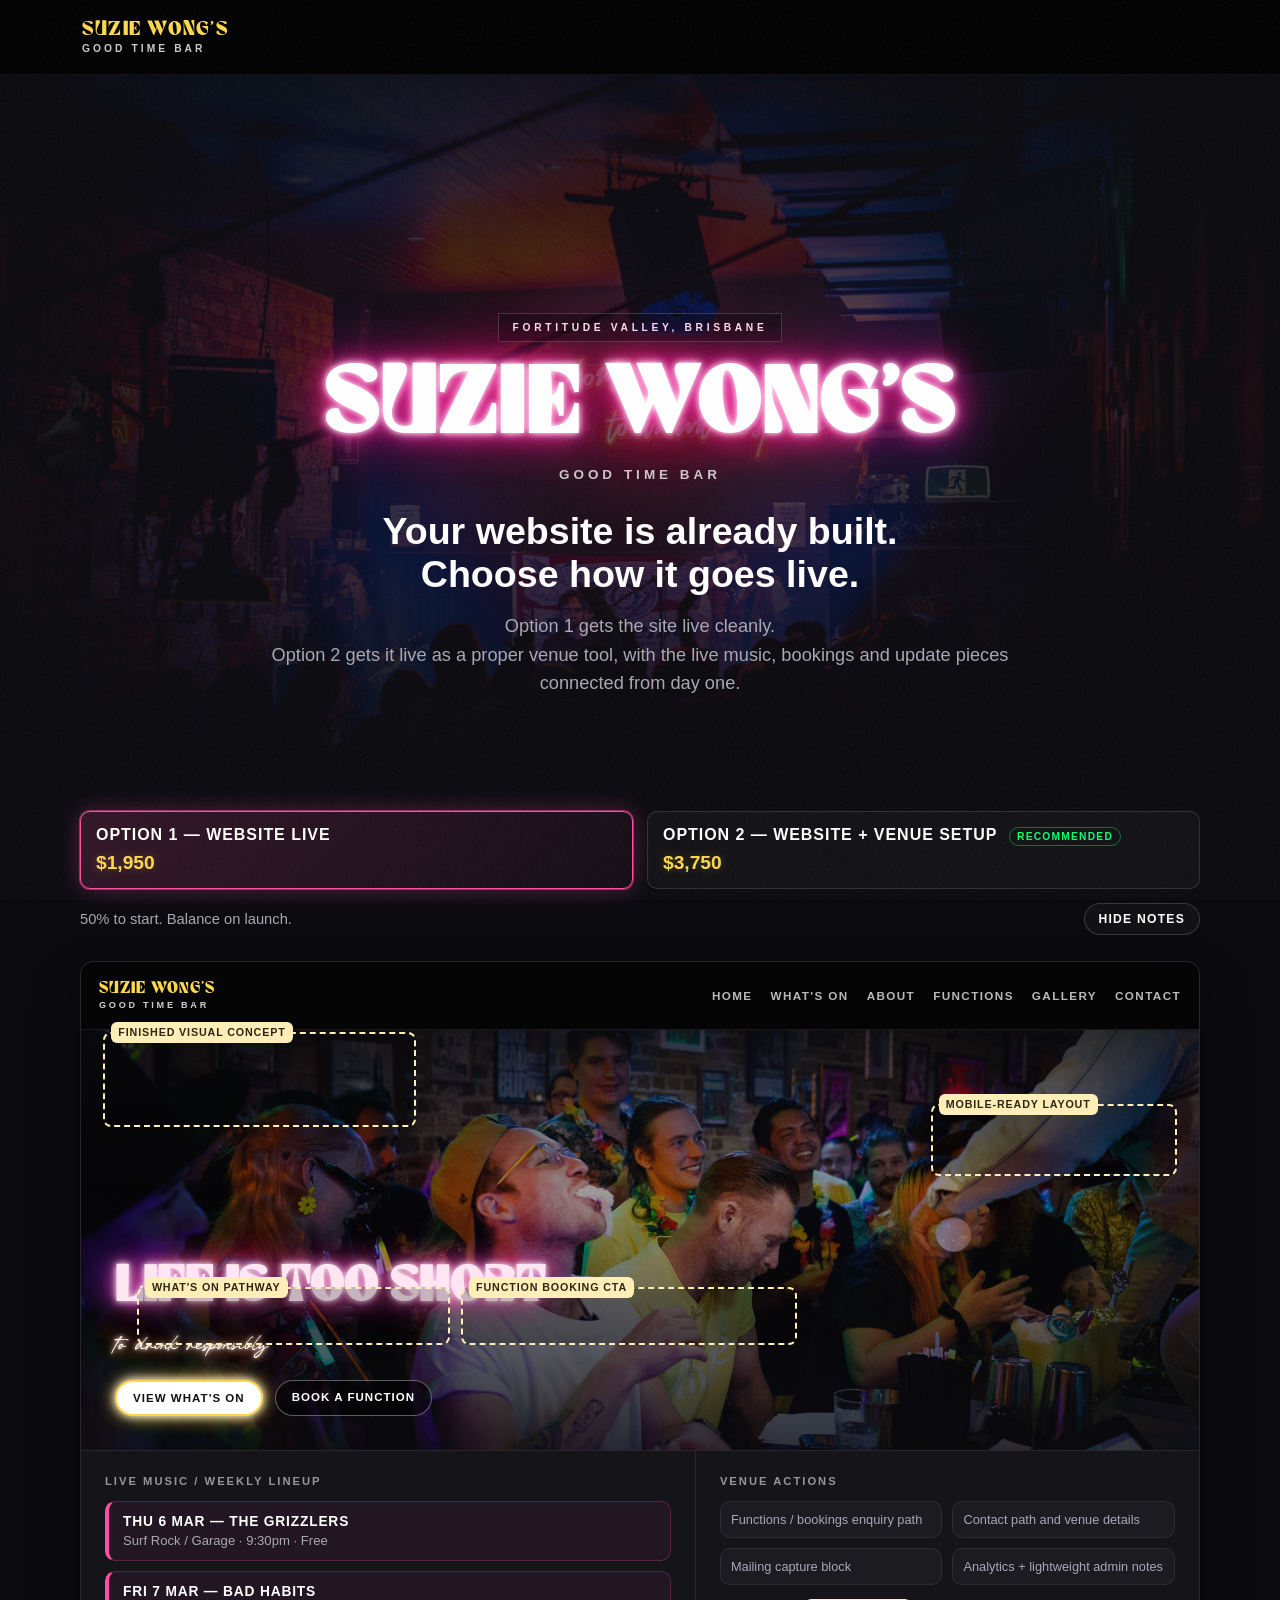
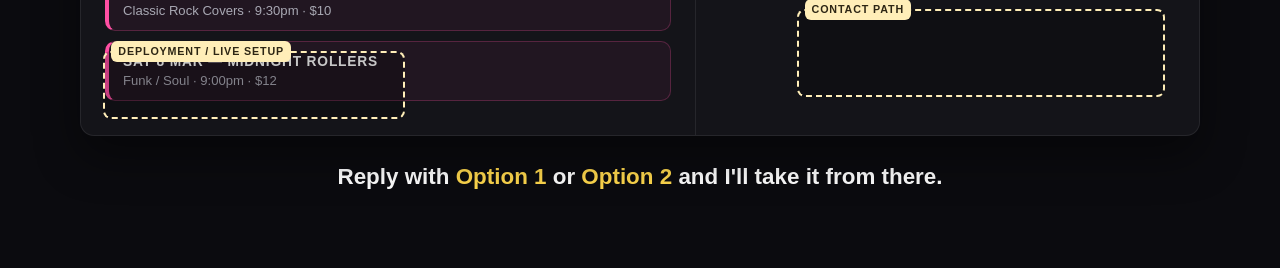
==== suzie-launch-options.html @ af561e28 "Add Suzie launch options preview" ====
<!doctype html>
<html lang="en">
<head>
  <meta charset="UTF-8" />
  <meta name="viewport" content="width=device-width, initial-scale=1.0" />
  <title>Suzie Wong's Launch Options</title>
  <style>
    @font-face {
      font-family: "SuzieDisplay";
      src: url("./client/public/fonts/monograph.ttf") format("truetype");
    }

    @font-face {
      font-family: "SuzieScript";
      src: url("./client/public/fonts/valen-valentine-script.ttf") format("truetype");
    }

    :root {
      --bg: #0b0b0f;
      --card: #141419;
      --pink: #ff4fa3;
      --pink-soft: #ff8cc8;
      --yellow: #ffd84d;
      --text: #ffe6f2;
      --muted: #a8a8b3;
      --green: #0dff6e;
      --note: #ffeeb8;
    }

    * {
      box-sizing: border-box;
    }

    html,
    body {
      margin: 0;
      background: var(--bg);
      color: var(--text);
      font-family: "Montserrat", Arial, sans-serif;
      min-height: 100%;
    }

    body::after {
      content: "";
      position: fixed;
      inset: 0;
      pointer-events: none;
      background-image: url("data:image/svg+xml,%3Csvg viewBox='0 0 512 512' xmlns='http://www.w3.org/2000/svg'%3E%3Cfilter id='n'%3E%3CfeTurbulence type='fractalNoise' baseFrequency='0.75' numOctaves='4' stitchTiles='stitch'/%3E%3C/filter%3E%3Crect width='100%25' height='100%25' filter='url(%23n)' opacity='1'/%3E%3C/svg%3E");
      opacity: 0.04;
      z-index: 9999;
    }

    .wrap {
      position: relative;
      z-index: 1;
    }

    .nav {
      position: sticky;
      top: 0;
      z-index: 40;
      background: rgba(0, 0, 0, 0.94);
      border-bottom: 1px solid rgba(255, 255, 255, 0.06);
      backdrop-filter: blur(8px);
    }

    .nav-inner {
      max-width: 1160px;
      margin: 0 auto;
      padding: 0 22px;
      min-height: 74px;
      display: flex;
      align-items: center;
      justify-content: space-between;
      gap: 20px;
    }

    .logo-main {
      margin: 0;
      font-family: "SuzieDisplay", sans-serif;
      color: var(--yellow);
      letter-spacing: 0.06em;
      text-transform: uppercase;
      font-size: 1.3rem;
      line-height: 1;
    }

    .logo-sub {
      margin: 2px 0 0;
      color: #fff;
      font-size: 0.64rem;
      letter-spacing: 0.3em;
      text-transform: uppercase;
      opacity: 0.8;
      font-weight: 700;
    }

    .hero {
      min-height: 78vh;
      display: flex;
      align-items: flex-end;
      justify-content: center;
      position: relative;
      padding: 120px 20px 80px;
      overflow: hidden;
    }

    .hero::before {
      content: "";
      position: absolute;
      inset: 0;
      background-image: linear-gradient(
          to bottom,
          rgba(11, 11, 15, 0.76) 0%,
          rgba(11, 11, 15, 0.32) 35%,
          rgba(11, 11, 15, 0.6) 65%,
          rgba(11, 11, 15, 0.94) 100%
        ),
        url("./attached_assets/IMG_0419_1772238291426.jpeg");
      background-size: cover;
      background-position: center 20%;
      filter: saturate(1.05);
    }

    .hero::after {
      content: "";
      position: absolute;
      inset: 0;
      background: radial-gradient(
        circle at 50% 68%,
        rgba(11, 11, 15, 0.24) 0%,
        rgba(11, 11, 15, 0.7) 55%,
        rgba(11, 11, 15, 0.95) 100%
      );
    }

    .hero-content {
      max-width: 860px;
      text-align: center;
      position: relative;
      z-index: 1;
    }

    .kicker {
      display: inline-block;
      font-size: 0.64rem;
      letter-spacing: 0.36em;
      text-transform: uppercase;
      border: 1px solid rgba(255, 255, 255, 0.18);
      padding: 8px 14px;
      background: rgba(11, 11, 15, 0.45);
      margin-bottom: 22px;
      font-weight: 700;
    }

    .hero h1 {
      margin: 0 0 12px;
      font-family: "SuzieDisplay", sans-serif;
      font-size: clamp(2.3rem, 10vw, 6rem);
      line-height: 0.95;
      letter-spacing: 0.03em;
      text-transform: uppercase;
      color: #fff;
      text-shadow: 0 0 6px #fff, 0 0 12px #ff71c8, 0 0 24px #ff2fa4, 0 0 52px #ff008c;
    }

    .hero-brand {
      color: rgba(255, 255, 255, 0.76);
      margin: 0 0 28px;
      font-size: 0.84rem;
      letter-spacing: 0.3em;
      text-transform: uppercase;
      font-weight: 700;
    }

    .headline {
      margin: 0;
      font-weight: 800;
      font-size: clamp(1.25rem, 4vw, 2.35rem);
      color: #fff;
    }

    .subcopy {
      margin: 16px auto 0;
      max-width: 760px;
      font-size: clamp(0.95rem, 2.1vw, 1.14rem);
      line-height: 1.55;
      color: var(--muted);
    }

    .controls {
      max-width: 1160px;
      margin: 0 auto;
      padding: 34px 20px 18px;
      display: grid;
      gap: 14px;
    }

    .option-grid {
      display: grid;
      grid-template-columns: repeat(2, minmax(0, 1fr));
      gap: 14px;
    }

    .option-btn {
      background: rgba(255, 255, 255, 0.03);
      border: 1px solid rgba(255, 255, 255, 0.12);
      border-radius: 10px;
      padding: 14px 15px;
      color: #fff;
      text-align: left;
      cursor: pointer;
      transition: all 0.2s ease;
    }

    .option-btn strong {
      font-size: 1rem;
      text-transform: uppercase;
      letter-spacing: 0.06em;
      display: inline-block;
    }

    .option-price {
      margin-top: 8px;
      color: var(--yellow);
      font-weight: 800;
      font-size: 1.2rem;
      text-shadow: 0 0 10px rgba(255, 216, 77, 0.25);
    }

    .option-btn.active {
      border-color: var(--pink);
      box-shadow: 0 0 0 1px rgba(255, 79, 163, 0.5), 0 0 22px rgba(255, 79, 163, 0.3);
      background: linear-gradient(135deg, rgba(255, 79, 163, 0.16), rgba(255, 79, 163, 0.04));
    }

    .recommended {
      margin-left: 8px;
      font-size: 0.64rem;
      font-weight: 800;
      letter-spacing: 0.12em;
      text-transform: uppercase;
      border: 1px solid rgba(13, 255, 110, 0.4);
      color: var(--green);
      border-radius: 999px;
      padding: 3px 7px;
      vertical-align: middle;
    }

    .toggle-row {
      display: flex;
      align-items: center;
      justify-content: space-between;
      gap: 12px;
      flex-wrap: wrap;
    }

    .deposit {
      color: var(--muted);
      font-size: 0.92rem;
      margin: 0;
    }

    .notes-toggle {
      border: 1px solid rgba(255, 255, 255, 0.16);
      color: #fff;
      background: rgba(255, 255, 255, 0.03);
      border-radius: 999px;
      padding: 8px 14px;
      font-size: 0.76rem;
      letter-spacing: 0.1em;
      text-transform: uppercase;
      font-weight: 700;
      cursor: pointer;
    }

    .preview-shell {
      max-width: 1160px;
      margin: 0 auto;
      padding: 8px 20px 24px;
    }

    .preview {
      border: 1px solid rgba(255, 255, 255, 0.08);
      border-radius: 14px;
      overflow: hidden;
      background: var(--card);
      position: relative;
      box-shadow: 0 20px 45px rgba(0, 0, 0, 0.42);
    }

    .preview-nav {
      min-height: 68px;
      border-bottom: 1px solid rgba(255, 255, 255, 0.08);
      display: flex;
      align-items: center;
      justify-content: space-between;
      gap: 18px;
      padding: 14px 18px;
      background: rgba(0, 0, 0, 0.75);
    }

    .preview-links {
      display: flex;
      align-items: center;
      gap: 18px;
      flex-wrap: wrap;
      color: rgba(255, 255, 255, 0.72);
      font-size: 0.73rem;
      text-transform: uppercase;
      letter-spacing: 0.12em;
      font-weight: 700;
    }

    .preview-hero {
      min-height: 420px;
      padding: 34px;
      position: relative;
      display: flex;
      align-items: flex-end;
      background-image: linear-gradient(
          to bottom,
          rgba(11, 11, 15, 0.8) 0%,
          rgba(11, 11, 15, 0.38) 38%,
          rgba(11, 11, 15, 0.82) 100%
        ),
        url("./attached_assets/IMG_0424_1772233759717.jpeg");
      background-size: cover;
      background-position: center;
    }

    .preview-hero h2 {
      margin: 0 0 12px;
      font-family: "SuzieDisplay", sans-serif;
      font-size: clamp(2rem, 4vw, 3.5rem);
      text-transform: uppercase;
      line-height: 0.95;
      letter-spacing: 0.02em;
      text-shadow: 0 0 6px #fff, 0 0 16px #ff71c8, 0 0 34px #ff2fa4;
    }

    .preview-script {
      margin: 0 0 20px;
      font-family: "SuzieScript", cursive;
      color: #fff3e8;
      font-size: clamp(1.2rem, 2.2vw, 1.9rem);
      text-shadow: 0 0 4px #fff3e8, 0 0 12px #ec935d, 0 0 24px #d3491a;
    }

    .preview-ctas {
      display: flex;
      flex-wrap: wrap;
      gap: 12px;
    }

    .preview-ctas span {
      display: inline-block;
      border-radius: 999px;
      padding: 10px 16px;
      font-size: 0.72rem;
      text-transform: uppercase;
      letter-spacing: 0.09em;
      font-weight: 800;
    }

    .btn-main {
      background: #fff;
      color: #111;
      border: 2px solid #ffd54a;
      box-shadow: 0 0 8px #fff, 0 0 18px #ffd54a;
    }

    .btn-alt {
      background: rgba(0, 0, 0, 0.5);
      color: #fff;
      border: 1px solid rgba(255, 255, 255, 0.35);
    }

    .preview-main {
      display: grid;
      grid-template-columns: 1.1fr 0.9fr;
      gap: 0;
      border-top: 1px solid rgba(255, 255, 255, 0.08);
    }

    .preview-panel {
      padding: 24px;
      border-right: 1px solid rgba(255, 255, 255, 0.08);
    }

    .preview-panel:last-child {
      border-right: 0;
    }

    .panel-title {
      margin: 0 0 14px;
      font-size: 0.7rem;
      text-transform: uppercase;
      letter-spacing: 0.18em;
      color: rgba(255, 255, 255, 0.56);
      font-weight: 700;
    }

    .lineup-card {
      background: rgba(255, 79, 163, 0.06);
      border: 1px solid rgba(255, 79, 163, 0.24);
      border-left: 4px solid var(--pink);
      border-radius: 10px;
      padding: 12px 14px;
      margin-bottom: 10px;
    }

    .lineup-card h4 {
      margin: 0 0 4px;
      color: #fff;
      text-transform: uppercase;
      letter-spacing: 0.06em;
      font-size: 0.86rem;
    }

    .lineup-card p {
      margin: 0;
      color: var(--muted);
      font-size: 0.82rem;
    }

    .mini-cards {
      display: grid;
      grid-template-columns: repeat(2, minmax(0, 1fr));
      gap: 10px;
    }

    .mini-card {
      background: rgba(255, 255, 255, 0.03);
      border: 1px solid rgba(255, 255, 255, 0.08);
      border-radius: 10px;
      padding: 10px;
      font-size: 0.8rem;
      color: var(--muted);
    }

    .annotation-layer {
      position: absolute;
      inset: 0;
      pointer-events: none;
    }

    .notes-hidden .annotation-layer {
      display: none;
    }

    .annot-box {
      position: absolute;
      border: 2px dashed var(--note);
      background: rgba(0, 0, 0, 0.22);
      border-radius: 8px;
    }

    .annot-label {
      position: absolute;
      top: -12px;
      left: 6px;
      background: var(--note);
      color: #2d2614;
      font-size: 0.67rem;
      text-transform: uppercase;
      letter-spacing: 0.08em;
      padding: 4px 7px;
      border-radius: 6px;
      font-weight: 800;
      max-width: 220px;
      line-height: 1.2;
    }

    .annotation-layer [data-option] {
      display: none;
    }

    .annotation-layer.option-1 [data-option="1"] {
      display: block;
    }

    .annotation-layer.option-2 [data-option="2"] {
      display: block;
    }

    .mobile-notes {
      display: none;
      margin-top: 14px;
      border: 1px solid rgba(255, 255, 255, 0.1);
      border-radius: 10px;
      overflow: hidden;
      background: rgba(255, 255, 255, 0.02);
    }

    .mobile-notes h3 {
      margin: 0;
      padding: 11px 14px;
      font-size: 0.7rem;
      text-transform: uppercase;
      letter-spacing: 0.16em;
      border-bottom: 1px solid rgba(255, 255, 255, 0.08);
      color: rgba(255, 255, 255, 0.66);
    }

    .mobile-list {
      list-style: none;
      margin: 0;
      padding: 10px 14px 12px;
      display: grid;
      gap: 8px;
    }

    .mobile-list li {
      color: var(--note);
      font-size: 0.85rem;
      padding-left: 11px;
      position: relative;
    }

    .mobile-list li::before {
      content: "";
      width: 6px;
      height: 6px;
      border-radius: 50%;
      background: var(--note);
      position: absolute;
      left: 0;
      top: 7px;
    }

    .mobile-list[data-option] {
      display: none;
    }

    .mobile-notes.option-1 .mobile-list[data-option="1"],
    .mobile-notes.option-2 .mobile-list[data-option="2"] {
      display: grid;
    }

    .notes-hidden .mobile-notes {
      display: none;
    }

    .cta {
      max-width: 1160px;
      margin: 0 auto;
      padding: 4px 20px 78px;
      text-align: center;
    }

    .cta p {
      margin: 0;
      font-size: clamp(1.02rem, 2.3vw, 1.4rem);
      color: #fff;
      font-weight: 700;
    }

    .cta p span {
      color: var(--yellow);
    }

    @media (max-width: 980px) {
      .preview-main {
        grid-template-columns: 1fr;
      }

      .preview-panel {
        border-right: 0;
        border-top: 1px solid rgba(255, 255, 255, 0.08);
      }
    }

    @media (max-width: 760px) {
      .option-grid {
        grid-template-columns: 1fr;
      }

      .preview-links {
        display: none;
      }

      .annotation-layer {
        display: none;
      }

      .mobile-notes {
        display: block;
      }

      .hero {
        min-height: 70vh;
        padding-top: 96px;
      }

      .preview-hero {
        min-height: 320px;
        padding: 20px;
      }
    }
  </style>
</head>
<body>
  <div class="wrap" id="pageRoot">
    <header class="nav">
      <div class="nav-inner">
        <div>
          <p class="logo-main">Suzie Wong's</p>
          <p class="logo-sub">Good Time Bar</p>
        </div>
      </div>
    </header>

    <section class="hero">
      <div class="hero-content">
        <span class="kicker">Fortitude Valley, Brisbane</span>
        <h1>Suzie Wong's</h1>
        <p class="hero-brand">Good Time Bar</p>
        <p class="headline">Your website is already built.<br />Choose how it goes live.</p>
        <p class="subcopy">
          Option 1 gets the site live cleanly.<br />
          Option 2 gets it live as a proper venue tool, with the live music, bookings and update pieces connected from day one.
        </p>
      </div>
    </section>

    <section class="controls">
      <div class="option-grid">
        <button class="option-btn active" id="optionOneBtn" data-select="1" type="button">
          <strong>Option 1 — Website Live</strong>
          <div class="option-price">$1,950</div>
        </button>
        <button class="option-btn" id="optionTwoBtn" data-select="2" type="button">
          <strong>Option 2 — Website + Venue Setup</strong>
          <span class="recommended">Recommended</span>
          <div class="option-price">$3,750</div>
        </button>
      </div>
      <div class="toggle-row">
        <p class="deposit">50% to start. Balance on launch.</p>
        <button class="notes-toggle" id="notesToggle" type="button">Hide Notes</button>
      </div>
    </section>

    <section class="preview-shell">
      <div class="preview" id="sitePreview">
        <div class="preview-nav">
          <div>
            <p class="logo-main" style="font-size: 1.05rem; margin: 0;">Suzie Wong's</p>
            <p class="logo-sub" style="font-size: 0.57rem; margin: 3px 0 0;">Good Time Bar</p>
          </div>
          <div class="preview-links">
            <span>Home</span>
            <span>What's On</span>
            <span>About</span>
            <span>Functions</span>
            <span>Gallery</span>
            <span>Contact</span>
          </div>
        </div>

        <div class="preview-hero">
          <div>
            <h2>Life Is Too Short</h2>
            <p class="preview-script">to drink responsibly</p>
            <div class="preview-ctas">
              <span class="btn-main">View What's On</span>
              <span class="btn-alt">Book a Function</span>
            </div>
          </div>
        </div>

        <div class="preview-main">
          <div class="preview-panel">
            <h3 class="panel-title">Live Music / Weekly Lineup</h3>
            <div class="lineup-card">
              <h4>Thu 6 Mar — The Grizzlers</h4>
              <p>Surf Rock / Garage · 9:30pm · Free</p>
            </div>
            <div class="lineup-card">
              <h4>Fri 7 Mar — Bad Habits</h4>
              <p>Classic Rock Covers · 9:30pm · $10</p>
            </div>
            <div class="lineup-card">
              <h4>Sat 8 Mar — Midnight Rollers</h4>
              <p>Funk / Soul · 9:00pm · $12</p>
            </div>
          </div>
          <div class="preview-panel">
            <h3 class="panel-title">Venue Actions</h3>
            <div class="mini-cards">
              <div class="mini-card">Functions / bookings enquiry path</div>
              <div class="mini-card">Contact path and venue details</div>
              <div class="mini-card">Mailing capture block</div>
              <div class="mini-card">Analytics + lightweight admin notes</div>
            </div>
          </div>
        </div>

        <div class="annotation-layer option-1" id="annotationLayer">
          <div class="annot-box" data-option="1" style="left: 2%; top: 70px; width: 28%; height: 95px;">
            <span class="annot-label">Finished visual concept</span>
          </div>
          <div class="annot-box" data-option="1" style="right: 2%; top: 142px; width: 22%; height: 72px;">
            <span class="annot-label">Mobile-ready layout</span>
          </div>
          <div class="annot-box" data-option="1" style="left: 5%; top: 325px; width: 28%; height: 58px;">
            <span class="annot-label">What's On pathway</span>
          </div>
          <div class="annot-box" data-option="1" style="left: 34%; top: 325px; width: 30%; height: 58px;">
            <span class="annot-label">Function booking CTA</span>
          </div>
          <div class="annot-box" data-option="1" style="right: 3%; bottom: 38px; width: 33%; height: 88px;">
            <span class="annot-label">Contact path</span>
          </div>
          <div class="annot-box" data-option="1" style="left: 2%; bottom: 16px; width: 27%; height: 68px;">
            <span class="annot-label">Deployment / live setup</span>
          </div>

          <div class="annot-box" data-option="2" style="left: 2%; top: 70px; width: 33%; height: 95px;">
            <span class="annot-label">Everything in Website Live</span>
          </div>
          <div class="annot-box" data-option="2" style="left: 2%; top: 470px; width: 49%; height: 130px;">
            <span class="annot-label">Live music / weekly lineup structure</span>
          </div>
          <div class="annot-box" data-option="2" style="left: 2%; top: 612px; width: 49%; height: 76px;">
            <span class="annot-label">Reusable weekly update format</span>
          </div>
          <div class="annot-box" data-option="2" style="right: 2%; top: 470px; width: 44%; height: 86px;">
            <span class="annot-label">Functions/bookings path</span>
          </div>
          <div class="annot-box" data-option="2" style="right: 2%; top: 558px; width: 44%; height: 60px;">
            <span class="annot-label">Mailing capture</span>
          </div>
          <div class="annot-box" data-option="2" style="right: 2%; top: 622px; width: 44%; height: 56px;">
            <span class="annot-label">Analytics/tracking</span>
          </div>
          <div class="annot-box" data-option="2" style="left: 57%; bottom: 12px; width: 40%; height: 66px;">
            <span class="annot-label">Lightweight admin/update setup</span>
          </div>
        </div>
      </div>

      <div class="mobile-notes option-1" id="mobileNotes">
        <h3>Launch Notes</h3>
        <ul class="mobile-list" data-option="1">
          <li>Finished visual concept</li>
          <li>Mobile-ready layout</li>
          <li>What's On pathway</li>
          <li>Function booking CTA</li>
          <li>Contact path</li>
          <li>Deployment/live setup</li>
        </ul>
        <ul class="mobile-list" data-option="2">
          <li>Everything in Website Live</li>
          <li>Live music / weekly lineup structure</li>
          <li>Reusable weekly update format</li>
          <li>Functions/bookings path</li>
          <li>Mailing capture</li>
          <li>Analytics/tracking</li>
          <li>Lightweight admin/update setup</li>
        </ul>
      </div>
    </section>

    <section class="cta">
      <p>Reply with <span>Option 1</span> or <span>Option 2</span> and I'll take it from there.</p>
    </section>
  </div>

  <script>
    (function () {
      var selected = "1";
      var notesVisible = true;
      var optionOneBtn = document.getElementById("optionOneBtn");
      var optionTwoBtn = document.getElementById("optionTwoBtn");
      var notesToggle = document.getElementById("notesToggle");
      var layer = document.getElementById("annotationLayer");
      var mobileNotes = document.getElementById("mobileNotes");
      var pageRoot = document.getElementById("pageRoot");

      function updateOption() {
        layer.classList.remove("option-1", "option-2");
        mobileNotes.classList.remove("option-1", "option-2");
        layer.classList.add(selected === "1" ? "option-1" : "option-2");
        mobileNotes.classList.add(selected === "1" ? "option-1" : "option-2");

        optionOneBtn.classList.toggle("active", selected === "1");
        optionTwoBtn.classList.toggle("active", selected === "2");
      }

      function updateNotes() {
        pageRoot.classList.toggle("notes-hidden", !notesVisible);
        notesToggle.textContent = notesVisible ? "Hide Notes" : "Show Notes";
      }

      optionOneBtn.addEventListener("click", function () {
        selected = "1";
        updateOption();
      });

      optionTwoBtn.addEventListener("click", function () {
        selected = "2";
        updateOption();
      });

      notesToggle.addEventListener("click", function () {
        notesVisible = !notesVisible;
        updateNotes();
      });

      updateOption();
      updateNotes();
    })();
  </script>
</body>
</html>
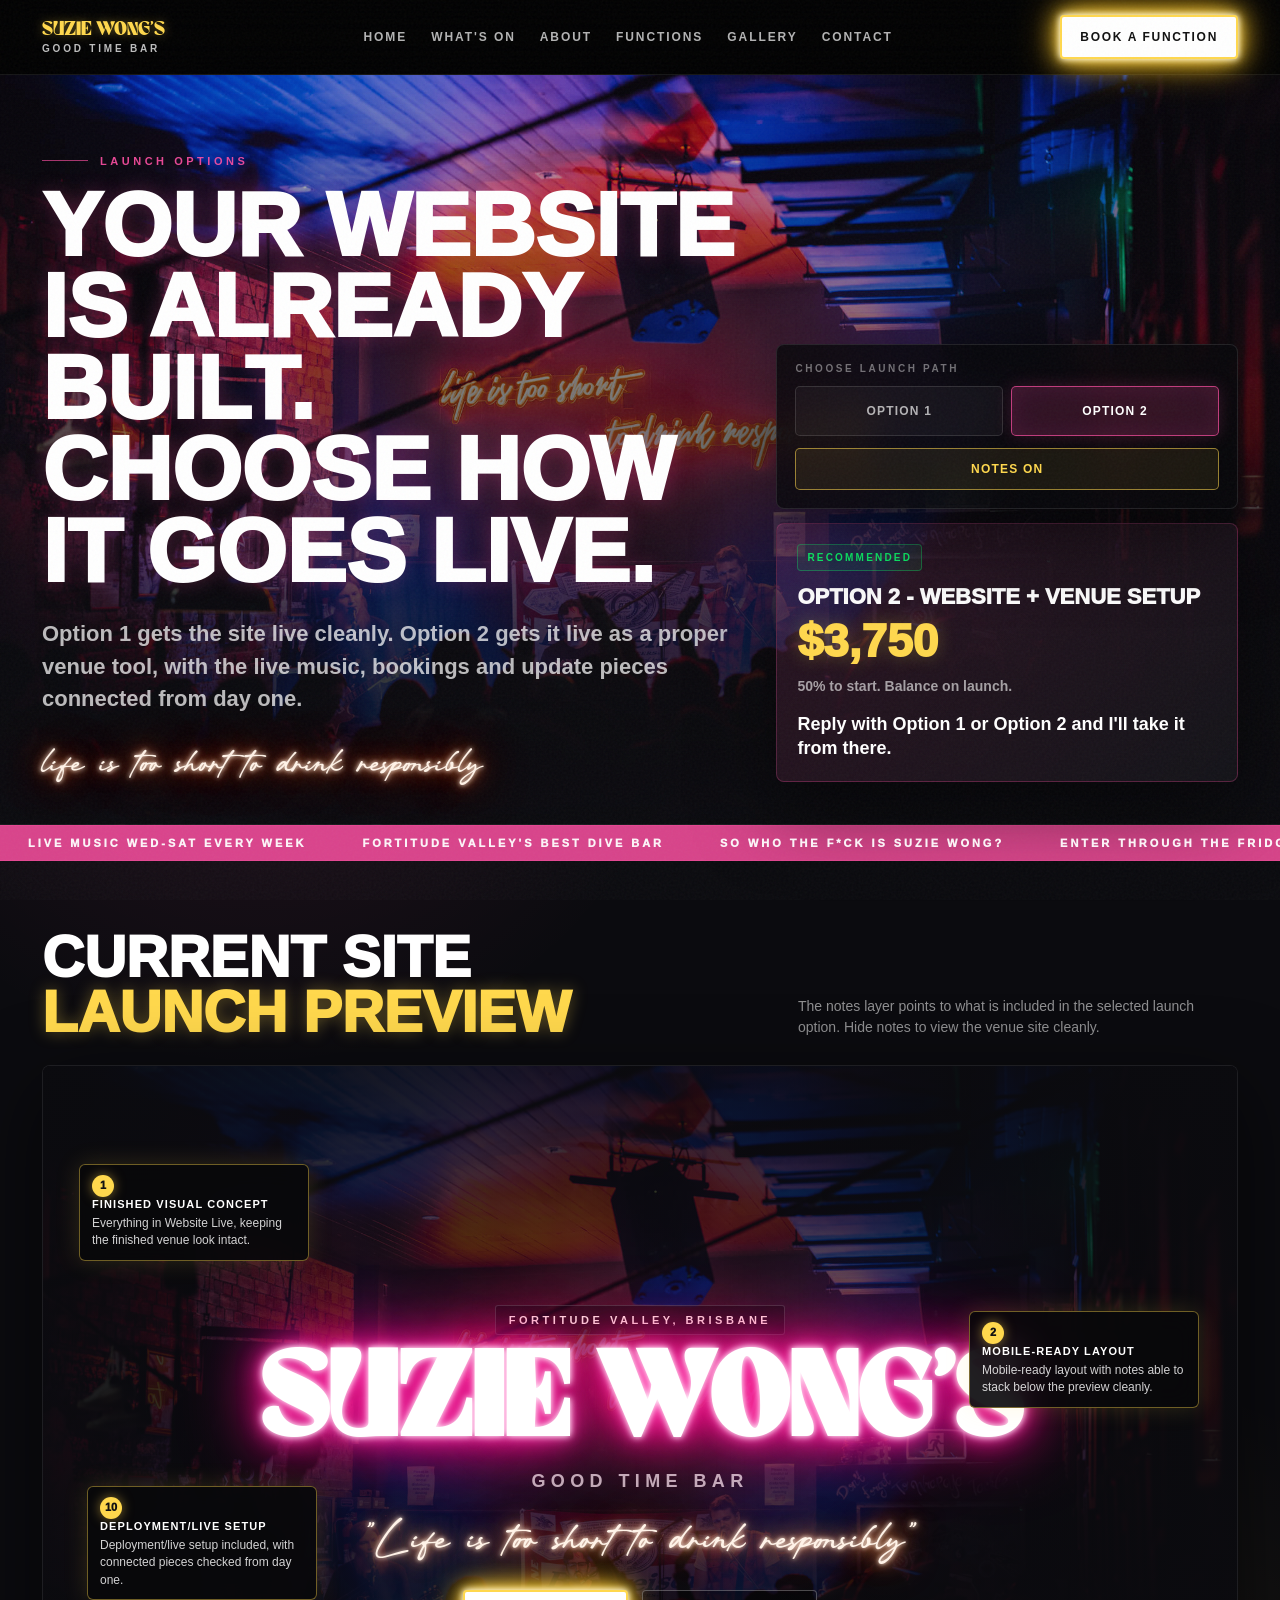
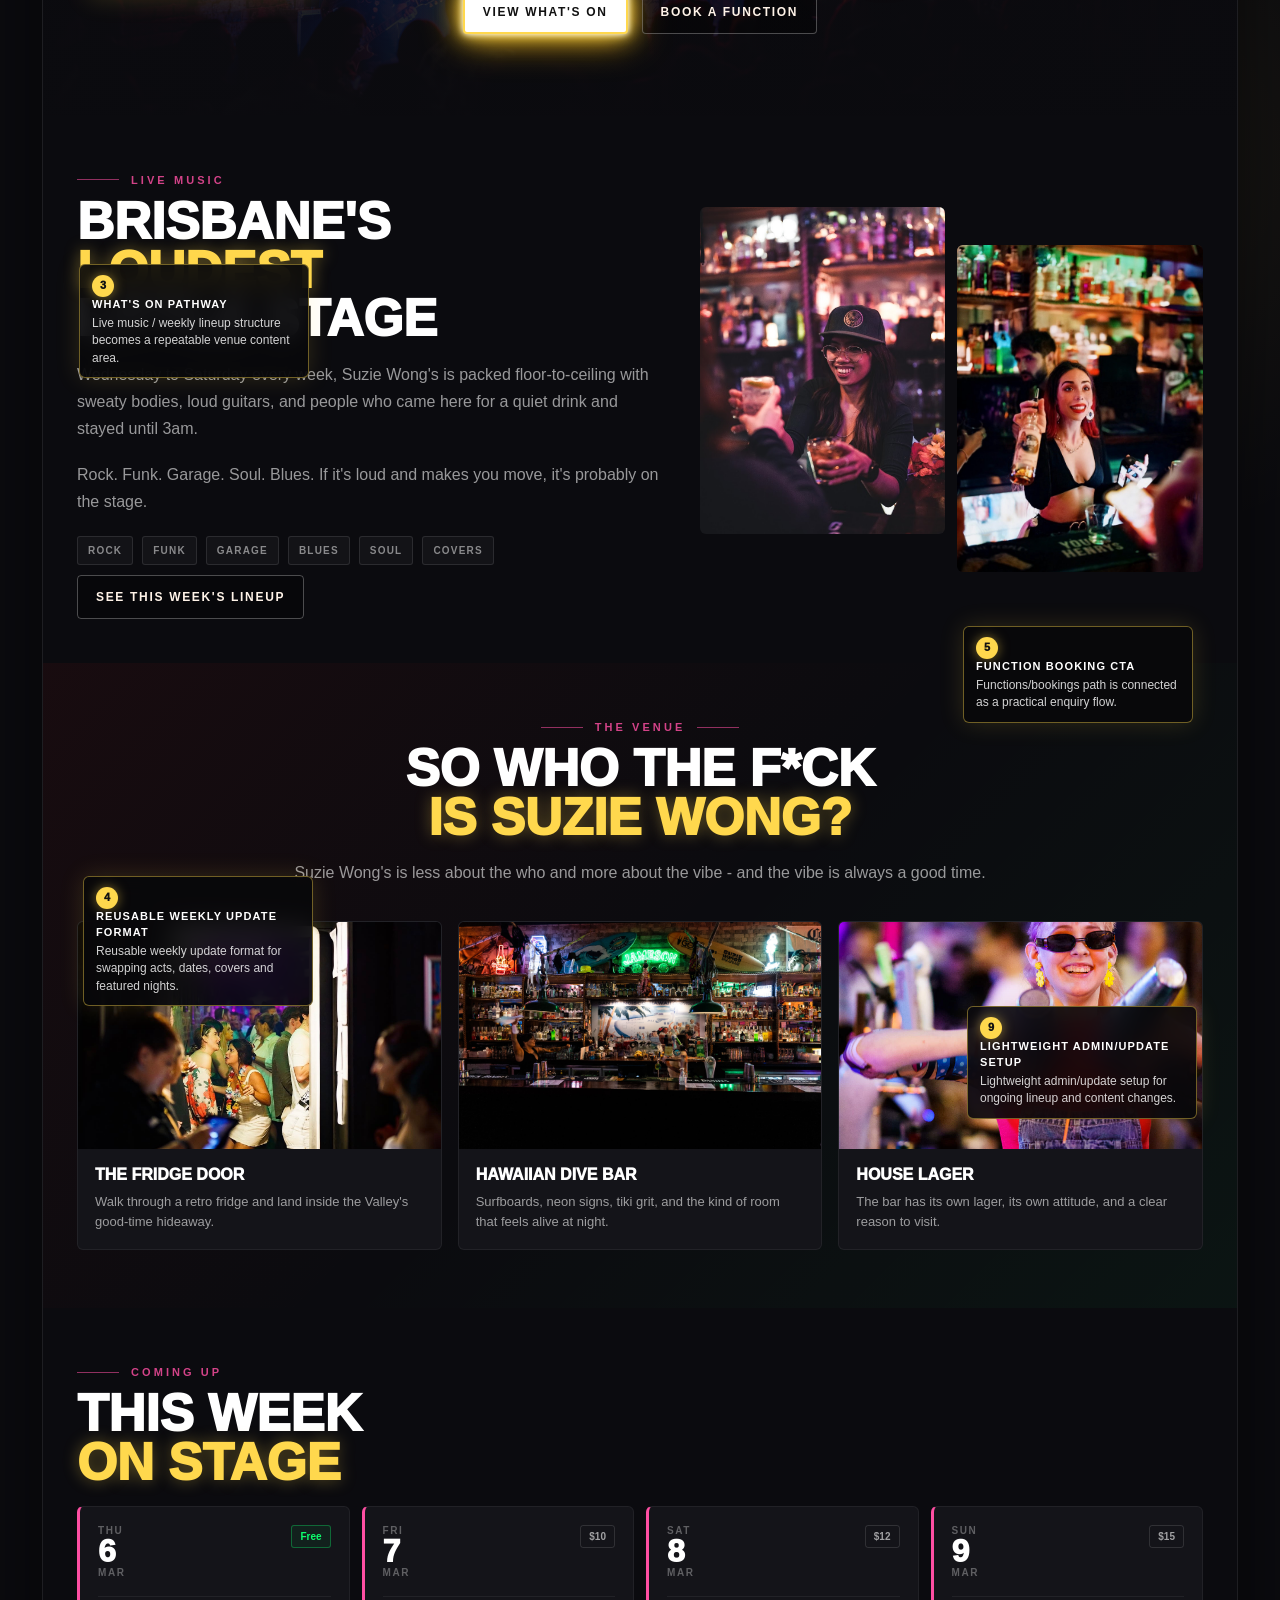
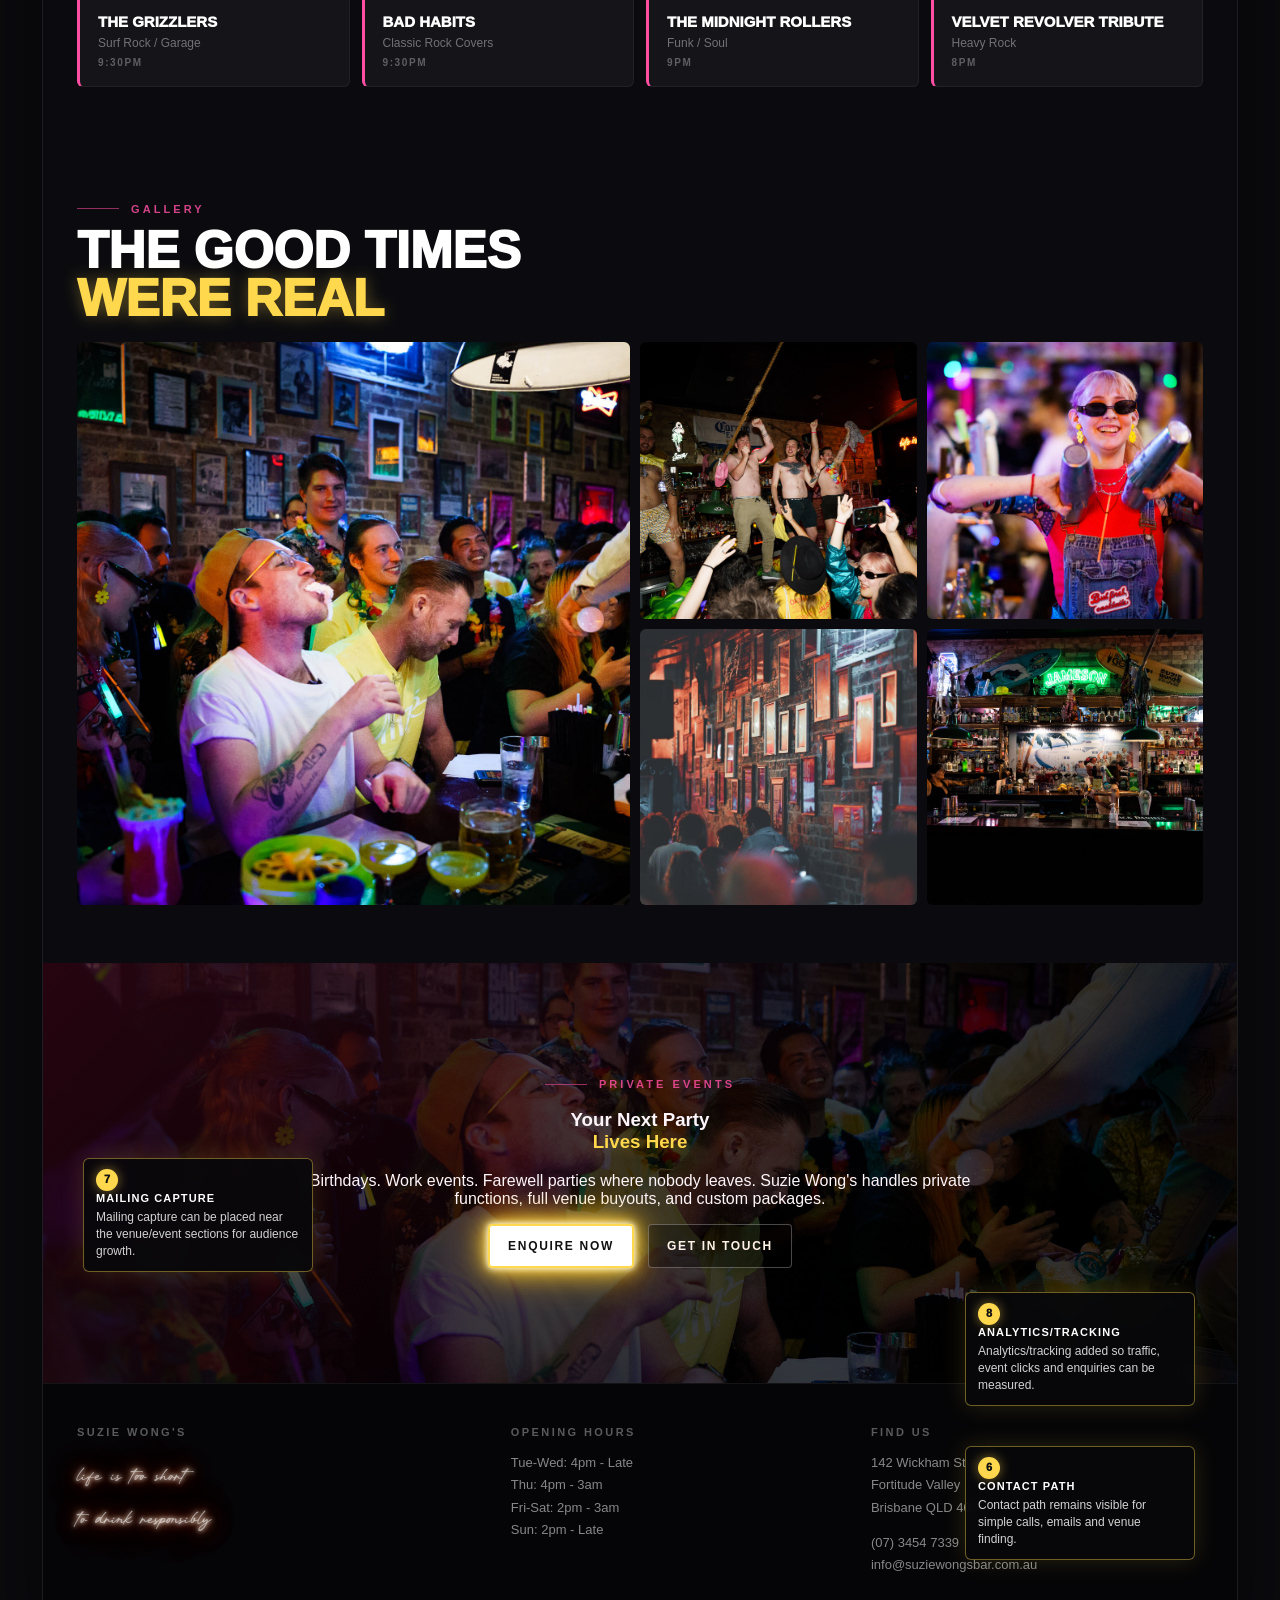
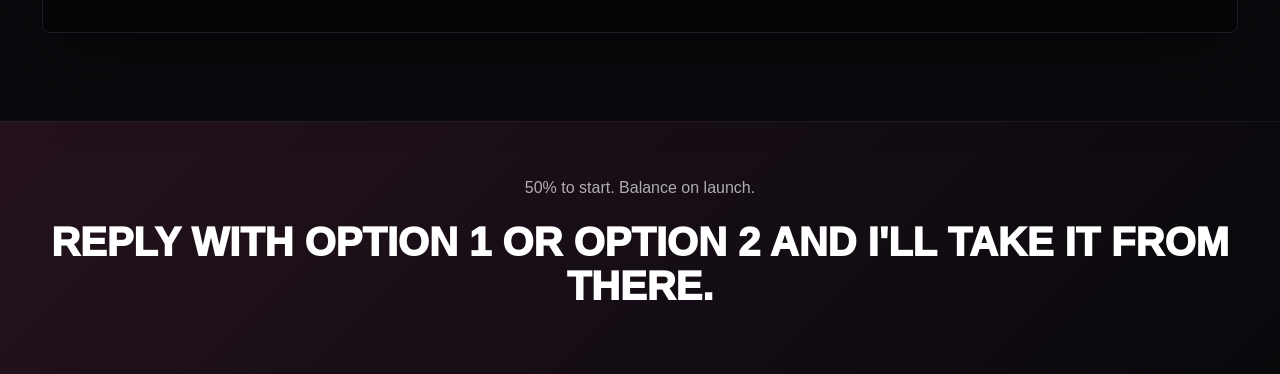
==== commit f7ed07fa: "Add Suzie launch options preview" ====
--- a/suzie-launch-options.html
+++ b/suzie-launch-options.html
@@ -1,816 +1,1399 @@
 <!doctype html>
 <html lang="en">
 <head>
-  <meta charset="UTF-8" />
-  <meta name="viewport" content="width=device-width, initial-scale=1.0" />
+  <meta charset="utf-8">
+  <meta name="viewport" content="width=device-width, initial-scale=1">
   <title>Suzie Wong's Launch Options</title>
   <style>
     @font-face {
       font-family: "SuzieDisplay";
-      src: url("./client/public/fonts/monograph.ttf") format("truetype");
+      src: url("client/public/fonts/monograph.ttf") format("truetype");
     }
 
     @font-face {
       font-family: "SuzieScript";
-      src: url("./client/public/fonts/valen-valentine-script.ttf") format("truetype");
+      src: url("client/public/fonts/valen-valentine-script.ttf") format("truetype");
     }
 
     :root {
       --bg: #0b0b0f;
       --card: #141419;
+      --line: rgba(255, 255, 255, 0.08);
+      --text: #fff6fb;
+      --muted: #a8a8b3;
       --pink: #ff4fa3;
       --pink-soft: #ff8cc8;
       --yellow: #ffd84d;
-      --text: #ffe6f2;
-      --muted: #a8a8b3;
       --green: #0dff6e;
-      --note: #ffeeb8;
+      --cream: #fff3e8;
+      --shadow: 0 24px 80px rgba(0, 0, 0, 0.55);
     }
 
     * {
       box-sizing: border-box;
     }
 
-    html,
+    html {
+      color-scheme: dark;
+      scroll-behavior: smooth;
+    }
+
     body {
       margin: 0;
-      background: var(--bg);
+      background:
+        radial-gradient(circle at 20% 12%, rgba(255, 79, 163, 0.11), transparent 28rem),
+        radial-gradient(circle at 88% 34%, rgba(255, 216, 77, 0.06), transparent 24rem),
+        var(--bg);
       color: var(--text);
-      font-family: "Montserrat", Arial, sans-serif;
-      min-height: 100%;
+      font-family: Montserrat, Arial, Helvetica, sans-serif;
+      letter-spacing: 0;
     }
 
     body::after {
       content: "";
       position: fixed;
       inset: 0;
+      z-index: 999;
       pointer-events: none;
+      opacity: 0.04;
       background-image: url("data:image/svg+xml,%3Csvg viewBox='0 0 512 512' xmlns='http://www.w3.org/2000/svg'%3E%3Cfilter id='n'%3E%3CfeTurbulence type='fractalNoise' baseFrequency='0.75' numOctaves='4' stitchTiles='stitch'/%3E%3C/filter%3E%3Crect width='100%25' height='100%25' filter='url(%23n)' opacity='1'/%3E%3C/svg%3E");
-      opacity: 0.04;
-      z-index: 9999;
-    }
-
-    .wrap {
-      position: relative;
-      z-index: 1;
-    }
-
-    .nav {
+    }
+
+    a {
+      color: inherit;
+      text-decoration: none;
+    }
+
+    img {
+      display: block;
+      width: 100%;
+      height: 100%;
+      object-fit: cover;
+    }
+
+    button {
+      font: inherit;
+    }
+
+    .topbar {
       position: sticky;
       top: 0;
-      z-index: 40;
-      background: rgba(0, 0, 0, 0.94);
-      border-bottom: 1px solid rgba(255, 255, 255, 0.06);
-      backdrop-filter: blur(8px);
-    }
-
-    .nav-inner {
-      max-width: 1160px;
+      z-index: 30;
+      background: rgba(0, 0, 0, 0.82);
+      border-bottom: 1px solid var(--line);
+      backdrop-filter: blur(18px);
+    }
+
+    .topbar-inner {
+      max-width: 1240px;
       margin: 0 auto;
-      padding: 0 22px;
       min-height: 74px;
+      padding: 14px 22px;
       display: flex;
       align-items: center;
       justify-content: space-between;
       gap: 20px;
     }
 
-    .logo-main {
+    .brand {
+      display: flex;
+      flex-direction: column;
+      line-height: 1;
+      min-width: 154px;
+    }
+
+    .brand-main {
+      font-family: "SuzieDisplay", Impact, sans-serif;
+      color: var(--yellow);
+      text-transform: uppercase;
+      font-size: 20px;
+      text-shadow: 0 0 10px rgba(255, 216, 77, 0.42);
+    }
+
+    .brand-sub {
+      margin-top: 4px;
+      color: rgba(255, 255, 255, 0.74);
+      font-size: 10px;
+      font-weight: 800;
+      letter-spacing: 0.28em;
+      text-transform: uppercase;
+    }
+
+    .nav-links {
+      display: flex;
+      align-items: center;
+      gap: 24px;
+      color: rgba(255, 255, 255, 0.7);
+      font-size: 12px;
+      font-weight: 800;
+      letter-spacing: 0.16em;
+      text-transform: uppercase;
+    }
+
+    .nav-links span {
+      position: relative;
+      white-space: nowrap;
+    }
+
+    .nav-links span::after {
+      content: "";
+      position: absolute;
+      left: 0;
+      bottom: -7px;
+      width: 0;
+      height: 2px;
+      background: var(--pink);
+      box-shadow: 0 0 10px var(--pink);
+      transition: width 0.2s ease;
+    }
+
+    .nav-links span:hover::after {
+      width: 100%;
+    }
+
+    .nav-cta,
+    .primary-btn {
+      border: 2px solid var(--yellow);
+      background: #fff;
+      color: #111;
+      box-shadow:
+        0 0 6px #fff,
+        0 0 12px var(--yellow),
+        0 0 24px var(--yellow),
+        0 0 40px #ffb300;
+      font-size: 12px;
+      font-weight: 900;
+      letter-spacing: 0.14em;
+      text-transform: uppercase;
+      border-radius: 4px;
+      padding: 13px 18px;
+      cursor: pointer;
+      transition: transform 0.2s ease, box-shadow 0.2s ease;
+    }
+
+    .primary-btn:hover,
+    .nav-cta:hover {
+      transform: translateY(-1px);
+      box-shadow:
+        0 0 8px #fff,
+        0 0 18px var(--yellow),
+        0 0 36px var(--yellow),
+        0 0 60px #ffb300;
+    }
+
+    .offer-shell {
+      border-bottom: 1px solid var(--line);
+      background:
+        linear-gradient(180deg, rgba(11, 11, 15, 0.2), rgba(11, 11, 15, 0.96)),
+        url("attached_assets/IMG_0419_1772238291426.jpeg") center 20% / cover no-repeat;
+    }
+
+    .offer-hero {
+      max-width: 1240px;
+      min-height: 640px;
+      margin: 0 auto;
+      padding: 72px 22px 42px;
+      display: grid;
+      grid-template-columns: minmax(0, 1.08fr) minmax(360px, 0.72fr);
+      gap: 42px;
+      align-items: end;
+    }
+
+    .eyebrow {
+      display: inline-flex;
+      align-items: center;
+      gap: 12px;
+      margin-bottom: 18px;
+      color: rgba(255, 79, 163, 0.9);
+      font-size: 11px;
+      font-weight: 900;
+      letter-spacing: 0.32em;
+      text-transform: uppercase;
+    }
+
+    .eyebrow::before {
+      content: "";
+      width: 46px;
+      height: 1px;
+      background: rgba(255, 79, 163, 0.64);
+    }
+
+    .offer-title {
       margin: 0;
-      font-family: "SuzieDisplay", sans-serif;
+      max-width: 780px;
+      color: #fff;
+      font-size: clamp(46px, 7vw, 94px);
+      line-height: 0.91;
+      font-weight: 1000;
+      letter-spacing: 0;
+      text-transform: uppercase;
+      text-shadow: 0 0 20px rgba(255, 79, 163, 0.26);
+    }
+
+    .offer-copy {
+      max-width: 720px;
+      margin: 26px 0 0;
+      color: rgba(255, 255, 255, 0.72);
+      font-size: clamp(17px, 2vw, 22px);
+      line-height: 1.48;
+      font-weight: 600;
+    }
+
+    .script-line {
+      margin-top: 22px;
+      color: var(--cream);
+      font-family: "SuzieScript", Georgia, serif;
+      font-size: clamp(28px, 4vw, 44px);
+      line-height: 1;
+      text-shadow:
+        0 0 4px #fff3e8,
+        0 0 10px #ec935d,
+        0 0 22px #d3491a,
+        0 0 54px #d3491a;
+    }
+
+    .option-panel {
+      align-self: stretch;
+      display: flex;
+      flex-direction: column;
+      justify-content: flex-end;
+      gap: 14px;
+    }
+
+    .controls {
+      border: 1px solid rgba(255, 255, 255, 0.1);
+      background: rgba(8, 8, 11, 0.84);
+      box-shadow: var(--shadow);
+      border-radius: 8px;
+      padding: 18px;
+      backdrop-filter: blur(14px);
+    }
+
+    .control-label {
+      margin-bottom: 12px;
+      color: rgba(255, 255, 255, 0.42);
+      font-size: 10px;
+      font-weight: 900;
+      letter-spacing: 0.26em;
+      text-transform: uppercase;
+    }
+
+    .option-toggle {
+      display: grid;
+      grid-template-columns: 1fr 1fr;
+      gap: 8px;
+      margin-bottom: 12px;
+    }
+
+    .option-button,
+    .note-toggle {
+      min-height: 50px;
+      border: 1px solid rgba(255, 255, 255, 0.12);
+      border-radius: 5px;
+      background: rgba(255, 255, 255, 0.04);
+      color: rgba(255, 255, 255, 0.68);
+      cursor: pointer;
+      font-size: 12px;
+      font-weight: 900;
+      letter-spacing: 0.1em;
+      text-transform: uppercase;
+    }
+
+    .option-button[aria-pressed="true"] {
+      border-color: rgba(255, 79, 163, 0.7);
+      background: rgba(255, 79, 163, 0.16);
+      color: #fff;
+      box-shadow: inset 0 0 24px rgba(255, 79, 163, 0.1), 0 0 18px rgba(255, 79, 163, 0.18);
+    }
+
+    .note-toggle {
+      width: 100%;
+      min-height: 42px;
+    }
+
+    .note-toggle[aria-pressed="true"] {
+      border-color: rgba(255, 216, 77, 0.55);
       color: var(--yellow);
-      letter-spacing: 0.06em;
-      text-transform: uppercase;
-      font-size: 1.3rem;
+      background: rgba(255, 216, 77, 0.08);
+    }
+
+    .active-offer {
+      border: 1px solid rgba(255, 79, 163, 0.26);
+      border-radius: 8px;
+      background: linear-gradient(135deg, rgba(255, 79, 163, 0.13), rgba(20, 20, 25, 0.96));
+      padding: 20px;
+      box-shadow: var(--shadow);
+    }
+
+    .recommended {
+      display: inline-flex;
+      margin-bottom: 13px;
+      border: 1px solid rgba(13, 255, 110, 0.34);
+      border-radius: 4px;
+      background: rgba(13, 255, 110, 0.08);
+      color: var(--green);
+      padding: 7px 9px;
+      font-size: 10px;
+      font-weight: 900;
+      letter-spacing: 0.22em;
+      text-transform: uppercase;
+    }
+
+    .offer-name {
+      margin: 0 0 8px;
+      color: #fff;
+      font-size: 22px;
+      font-weight: 1000;
+      letter-spacing: 0;
+      text-transform: uppercase;
+    }
+
+    .price {
+      margin: 0 0 14px;
+      color: var(--yellow);
+      font-size: 46px;
       line-height: 1;
-    }
-
-    .logo-sub {
-      margin: 2px 0 0;
+      font-weight: 1000;
+      text-shadow: 0 0 18px rgba(255, 216, 77, 0.28);
+    }
+
+    .deposit {
+      margin: 0 0 18px;
+      color: rgba(255, 255, 255, 0.6);
+      font-size: 14px;
+      font-weight: 800;
+    }
+
+    .final-cta {
+      margin: 0;
       color: #fff;
-      font-size: 0.64rem;
-      letter-spacing: 0.3em;
-      text-transform: uppercase;
-      opacity: 0.8;
-      font-weight: 700;
-    }
-
-    .hero {
-      min-height: 78vh;
+      font-size: 18px;
+      line-height: 1.36;
+      font-weight: 900;
+    }
+
+    .marquee {
+      overflow: hidden;
+      border-block: 1px solid rgba(255, 79, 163, 0.32);
+      background: rgba(255, 79, 163, 0.84);
+      padding: 11px 0;
+    }
+
+    .marquee-track {
       display: flex;
-      align-items: flex-end;
+      width: max-content;
+      animation: marquee 24s linear infinite;
+      white-space: nowrap;
+    }
+
+    .marquee span {
+      margin: 0 28px;
+      color: rgba(255, 255, 255, 0.94);
+      font-size: 11px;
+      font-weight: 1000;
+      letter-spacing: 0.27em;
+      text-transform: uppercase;
+    }
+
+    @keyframes marquee {
+      from { transform: translateX(0); }
+      to { transform: translateX(-50%); }
+    }
+
+    .site-preview-wrap {
+      max-width: 1240px;
+      margin: 0 auto;
+      padding: 68px 22px 88px;
+    }
+
+    .preview-heading {
+      display: flex;
+      align-items: end;
+      justify-content: space-between;
+      gap: 24px;
+      margin-bottom: 26px;
+    }
+
+    .preview-heading h2 {
+      margin: 0;
+      color: #fff;
+      font-size: clamp(34px, 5vw, 58px);
+      line-height: 0.95;
+      font-weight: 1000;
+      letter-spacing: 0;
+      text-transform: uppercase;
+    }
+
+    .highlight {
+      color: var(--yellow);
+      text-shadow: 0 0 16px rgba(255, 216, 77, 0.35);
+    }
+
+    .preview-heading p {
+      max-width: 440px;
+      margin: 0;
+      color: rgba(255, 255, 255, 0.54);
+      line-height: 1.55;
+      font-size: 14px;
+    }
+
+    .annotated-preview {
+      position: relative;
+      border: 1px solid rgba(255, 255, 255, 0.08);
+      border-radius: 8px;
+      overflow: hidden;
+      background: #0b0b0f;
+      box-shadow: var(--shadow);
+    }
+
+    .mini-site {
+      position: relative;
+    }
+
+    .mini-hero {
+      position: relative;
+      min-height: 650px;
+      display: flex;
+      align-items: end;
       justify-content: center;
-      position: relative;
-      padding: 120px 20px 80px;
       overflow: hidden;
-    }
-
-    .hero::before {
+      text-align: center;
+      background: url("attached_assets/IMG_0419_1772238291426.jpeg") center 20% / cover no-repeat;
+    }
+
+    .mini-hero::before {
       content: "";
       position: absolute;
       inset: 0;
-      background-image: linear-gradient(
-          to bottom,
-          rgba(11, 11, 15, 0.76) 0%,
-          rgba(11, 11, 15, 0.32) 35%,
-          rgba(11, 11, 15, 0.6) 65%,
-          rgba(11, 11, 15, 0.94) 100%
-        ),
-        url("./attached_assets/IMG_0419_1772238291426.jpeg");
-      background-size: cover;
-      background-position: center 20%;
-      filter: saturate(1.05);
-    }
-
-    .hero::after {
+      background:
+        radial-gradient(circle at 50% 64%, rgba(11, 11, 15, 0.2), rgba(11, 11, 15, 0.92)),
+        linear-gradient(to bottom, rgba(11, 11, 15, 0.72), rgba(11, 11, 15, 0.33) 34%, rgba(11, 11, 15, 0.94));
+    }
+
+    .mini-hero-content {
+      position: relative;
+      z-index: 1;
+      width: min(920px, calc(100% - 36px));
+      padding: 0 0 82px;
+    }
+
+    .location-chip {
+      display: inline-flex;
+      margin-bottom: 16px;
+      border: 1px solid rgba(255, 255, 255, 0.16);
+      border-radius: 3px;
+      background: rgba(11, 11, 15, 0.52);
+      color: var(--cream);
+      padding: 8px 13px;
+      font-size: 11px;
+      font-weight: 900;
+      letter-spacing: 0.32em;
+      text-transform: uppercase;
+    }
+
+    .mini-logo {
+      margin: 0;
+      color: #fff;
+      font-family: "SuzieDisplay", Impact, sans-serif;
+      font-size: clamp(58px, 11vw, 122px);
+      line-height: 0.9;
+      letter-spacing: 0;
+      text-transform: uppercase;
+      text-shadow:
+        0 0 6px #fff,
+        0 0 12px #ff71c8,
+        0 0 24px #ff2fa4,
+        0 0 48px #ff008c,
+        0 0 80px #ff008c;
+    }
+
+    .mini-kicker {
+      margin-top: 10px;
+      color: rgba(255, 230, 242, 0.72);
+      font-size: 18px;
+      font-weight: 900;
+      letter-spacing: 0.3em;
+      text-transform: uppercase;
+    }
+
+    .mini-tagline {
+      margin: 18px 0 30px;
+      color: var(--cream);
+      font-family: "SuzieScript", Georgia, serif;
+      font-size: clamp(30px, 4.6vw, 50px);
+      line-height: 1;
+      text-shadow:
+        0 0 4px #fff3e8,
+        0 0 10px #ec935d,
+        0 0 22px #ec935d,
+        0 0 40px #d3491a;
+    }
+
+    .hero-actions {
+      display: flex;
+      justify-content: center;
+      gap: 14px;
+      flex-wrap: wrap;
+    }
+
+    .outline-btn {
+      border: 1px solid rgba(255, 255, 255, 0.28);
+      border-radius: 4px;
+      background: rgba(0, 0, 0, 0.34);
+      color: var(--cream);
+      padding: 14px 18px;
+      font-size: 12px;
+      font-weight: 900;
+      letter-spacing: 0.14em;
+      text-transform: uppercase;
+    }
+
+    .site-section {
+      padding: 58px 34px;
+    }
+
+    .two-col {
+      display: grid;
+      grid-template-columns: 1fr 0.86fr;
+      gap: 38px;
+      align-items: center;
+    }
+
+    .section-kicker {
+      display: flex;
+      align-items: center;
+      gap: 12px;
+      margin-bottom: 12px;
+      color: rgba(255, 79, 163, 0.82);
+      font-size: 11px;
+      font-weight: 900;
+      letter-spacing: 0.28em;
+      text-transform: uppercase;
+    }
+
+    .section-kicker::before {
+      content: "";
+      width: 42px;
+      height: 1px;
+      background: rgba(255, 79, 163, 0.55);
+    }
+
+    .site-section h3 {
+      margin: 0 0 18px;
+      color: #fff;
+      font-size: clamp(32px, 4vw, 54px);
+      line-height: 0.95;
+      font-weight: 1000;
+      letter-spacing: 0;
+      text-transform: uppercase;
+    }
+
+    .site-section p {
+      margin: 0 0 20px;
+      color: rgba(255, 255, 255, 0.58);
+      line-height: 1.68;
+      font-size: 16px;
+    }
+
+    .tag-row {
+      display: flex;
+      flex-wrap: wrap;
+      gap: 9px;
+      margin-bottom: 22px;
+    }
+
+    .tag-row span {
+      border: 1px solid rgba(255, 255, 255, 0.1);
+      border-radius: 3px;
+      background: rgba(255, 255, 255, 0.035);
+      color: rgba(255, 255, 255, 0.5);
+      padding: 8px 10px;
+      font-size: 10px;
+      font-weight: 900;
+      letter-spacing: 0.12em;
+      text-transform: uppercase;
+    }
+
+    .photo-grid {
+      display: grid;
+      grid-template-columns: 1fr 1fr;
+      gap: 12px;
+    }
+
+    .photo-grid figure,
+    .gallery-grid figure {
+      margin: 0;
+      overflow: hidden;
+      border-radius: 6px;
+      background: var(--card);
+    }
+
+    .photo-grid figure {
+      aspect-ratio: 3 / 4;
+    }
+
+    .photo-grid figure:nth-child(2) {
+      margin-top: 38px;
+    }
+
+    .venue-band {
+      background: linear-gradient(135deg, rgba(180, 20, 20, 0.08), rgba(0, 0, 0, 0) 50%, rgba(13, 255, 110, 0.04));
+      text-align: center;
+    }
+
+    .venue-band .section-kicker {
+      justify-content: center;
+    }
+
+    .venue-band .section-kicker::after {
+      content: "";
+      width: 42px;
+      height: 1px;
+      background: rgba(255, 79, 163, 0.55);
+    }
+
+    .feature-grid {
+      display: grid;
+      grid-template-columns: repeat(3, 1fr);
+      gap: 16px;
+      margin-top: 34px;
+      text-align: left;
+    }
+
+    .feature-card {
+      overflow: hidden;
+      border: 1px solid rgba(255, 255, 255, 0.06);
+      border-radius: 6px;
+      background: var(--card);
+    }
+
+    .feature-card figure {
+      margin: 0;
+      aspect-ratio: 16 / 10;
+    }
+
+    .feature-card div {
+      padding: 17px;
+    }
+
+    .feature-card h4 {
+      margin: 0 0 8px;
+      color: #fff;
+      font-size: 16px;
+      font-weight: 1000;
+      letter-spacing: 0;
+      text-transform: uppercase;
+    }
+
+    .feature-card p {
+      margin: 0;
+      font-size: 13px;
+      line-height: 1.55;
+    }
+
+    .events-grid {
+      display: grid;
+      grid-template-columns: repeat(4, 1fr);
+      gap: 12px;
+    }
+
+    .event-card {
+      border: 1px solid rgba(255, 255, 255, 0.06);
+      border-left: 3px solid var(--pink);
+      border-radius: 6px;
+      background: var(--card);
+      padding: 18px;
+    }
+
+    .event-top {
+      display: flex;
+      justify-content: space-between;
+      gap: 14px;
+      margin-bottom: 18px;
+    }
+
+    .event-day,
+    .event-month,
+    .event-time {
+      color: rgba(255, 255, 255, 0.32);
+      font-size: 10px;
+      font-weight: 900;
+      letter-spacing: 0.16em;
+      text-transform: uppercase;
+    }
+
+    .event-date {
+      color: #fff;
+      font-size: 32px;
+      line-height: 0.98;
+      font-weight: 1000;
+    }
+
+    .cover {
+      align-self: start;
+      border: 1px solid rgba(255, 255, 255, 0.12);
+      border-radius: 3px;
+      color: rgba(255, 255, 255, 0.6);
+      padding: 5px 8px;
+      font-size: 10px;
+      font-weight: 900;
+    }
+
+    .cover.free {
+      border-color: rgba(13, 255, 110, 0.32);
+      background: rgba(13, 255, 110, 0.06);
+      color: var(--green);
+    }
+
+    .event-card h4 {
+      margin: 0 0 5px;
+      border-top: 1px solid rgba(255, 255, 255, 0.06);
+      padding-top: 16px;
+      color: #fff;
+      font-size: 15px;
+      font-weight: 1000;
+      letter-spacing: 0;
+      text-transform: uppercase;
+    }
+
+    .event-card p {
+      margin: 0 0 5px;
+      color: rgba(255, 255, 255, 0.4);
+      font-size: 12px;
+      line-height: 1.4;
+    }
+
+    .gallery-grid {
+      display: grid;
+      grid-template-columns: 2fr 1fr 1fr;
+      gap: 10px;
+    }
+
+    .gallery-grid figure {
+      aspect-ratio: 1 / 1;
+    }
+
+    .gallery-grid .wide {
+      grid-row: span 2;
+      aspect-ratio: auto;
+    }
+
+    .function-cta {
+      position: relative;
+      overflow: hidden;
+      min-height: 420px;
+      display: grid;
+      place-items: center;
+      text-align: center;
+      background: url("attached_assets/IMG_0424_1772233759717.jpeg") center / cover no-repeat;
+    }
+
+    .function-cta::before {
       content: "";
       position: absolute;
       inset: 0;
-      background: radial-gradient(
-        circle at 50% 68%,
-        rgba(11, 11, 15, 0.24) 0%,
-        rgba(11, 11, 15, 0.7) 55%,
-        rgba(11, 11, 15, 0.95) 100%
-      );
-    }
-
-    .hero-content {
-      max-width: 860px;
+      background:
+        linear-gradient(135deg, rgba(255, 31, 106, 0.15), transparent 60%),
+        rgba(0, 0, 0, 0.76);
+    }
+
+    .function-cta > div {
+      position: relative;
+      max-width: 720px;
+      padding: 58px 22px;
+    }
+
+    .footer {
+      border-top: 1px solid rgba(255, 255, 255, 0.06);
+      background: rgba(0, 0, 0, 0.54);
+      padding: 42px 34px;
+      display: grid;
+      grid-template-columns: 1.1fr 0.9fr 0.9fr;
+      gap: 28px;
+    }
+
+    .footer h4 {
+      margin: 0 0 14px;
+      color: rgba(255, 255, 255, 0.34);
+      font-size: 11px;
+      font-weight: 900;
+      letter-spacing: 0.22em;
+      text-transform: uppercase;
+    }
+
+    .footer p,
+    .footer li {
+      color: rgba(255, 255, 255, 0.52);
+      font-size: 13px;
+      line-height: 1.72;
+    }
+
+    .footer ul {
+      margin: 0;
+      padding: 0;
+      list-style: none;
+    }
+
+    .notes-layer[hidden] {
+      display: none;
+    }
+
+    .note {
+      position: absolute;
+      z-index: 6;
+      max-width: 230px;
+      border: 1px solid rgba(255, 216, 77, 0.42);
+      border-radius: 6px;
+      background: rgba(8, 8, 11, 0.9);
+      box-shadow: 0 0 24px rgba(255, 216, 77, 0.15);
+      color: rgba(255, 255, 255, 0.82);
+      padding: 10px 12px;
+      font-size: 12px;
+      line-height: 1.45;
+      backdrop-filter: blur(12px);
+    }
+
+    .note::before {
+      content: attr(data-num);
+      display: inline-grid;
+      place-items: center;
+      width: 22px;
+      height: 22px;
+      margin-right: 8px;
+      border-radius: 50%;
+      background: var(--yellow);
+      color: #121212;
+      font-size: 11px;
+      font-weight: 1000;
+      box-shadow: 0 0 12px rgba(255, 216, 77, 0.5);
+    }
+
+    .note strong {
+      display: block;
+      margin-bottom: 2px;
+      color: #fff;
+      font-size: 11px;
+      letter-spacing: 0.1em;
+      text-transform: uppercase;
+    }
+
+    .note-visual { top: 98px; left: 36px; }
+    .note-mobile { top: 245px; right: 38px; }
+    .note-whats-on { top: 798px; left: 36px; }
+    .note-functions { top: 1160px; right: 44px; }
+    .note-contact { bottom: 72px; right: 42px; }
+    .note-deploy { top: 420px; left: 44px; }
+    .note-weekly { top: 1410px; left: 40px; }
+    .note-mailing { bottom: 360px; left: 40px; }
+    .note-analytics { bottom: 226px; right: 42px; }
+    .note-admin { top: 1540px; right: 40px; }
+
+    .mobile-note-list {
+      display: none;
+      border-top: 1px solid rgba(255, 255, 255, 0.08);
+      background: #101014;
+      padding: 20px;
+    }
+
+    .mobile-note-list h3 {
+      margin: 0 0 14px;
+      color: rgba(255, 255, 255, 0.45);
+      font-size: 11px;
+      font-weight: 900;
+      letter-spacing: 0.25em;
+      text-transform: uppercase;
+    }
+
+    .mobile-note-list ol {
+      display: grid;
+      gap: 10px;
+      margin: 0;
+      padding-left: 20px;
+    }
+
+    .mobile-note-list li {
+      color: rgba(255, 255, 255, 0.72);
+      font-size: 13px;
+      line-height: 1.45;
+    }
+
+    .closing-offer {
+      border-top: 1px solid rgba(255, 255, 255, 0.06);
+      background: linear-gradient(135deg, rgba(255, 79, 163, 0.1), rgba(0, 0, 0, 0.2));
+      padding: 54px 22px 66px;
       text-align: center;
-      position: relative;
-      z-index: 1;
-    }
-
-    .kicker {
-      display: inline-block;
-      font-size: 0.64rem;
-      letter-spacing: 0.36em;
-      text-transform: uppercase;
-      border: 1px solid rgba(255, 255, 255, 0.18);
-      padding: 8px 14px;
-      background: rgba(11, 11, 15, 0.45);
-      margin-bottom: 22px;
-      font-weight: 700;
-    }
-
-    .hero h1 {
-      margin: 0 0 12px;
-      font-family: "SuzieDisplay", sans-serif;
-      font-size: clamp(2.3rem, 10vw, 6rem);
-      line-height: 0.95;
-      letter-spacing: 0.03em;
-      text-transform: uppercase;
+    }
+
+    .closing-offer p {
+      max-width: 660px;
+      margin: 0 auto 20px;
+      color: rgba(255, 255, 255, 0.66);
+      font-size: 16px;
+      line-height: 1.5;
+    }
+
+    .closing-offer strong {
+      display: block;
       color: #fff;
-      text-shadow: 0 0 6px #fff, 0 0 12px #ff71c8, 0 0 24px #ff2fa4, 0 0 52px #ff008c;
-    }
-
-    .hero-brand {
-      color: rgba(255, 255, 255, 0.76);
-      margin: 0 0 28px;
-      font-size: 0.84rem;
-      letter-spacing: 0.3em;
-      text-transform: uppercase;
-      font-weight: 700;
-    }
-
-    .headline {
-      margin: 0;
-      font-weight: 800;
-      font-size: clamp(1.25rem, 4vw, 2.35rem);
-      color: #fff;
-    }
-
-    .subcopy {
-      margin: 16px auto 0;
-      max-width: 760px;
-      font-size: clamp(0.95rem, 2.1vw, 1.14rem);
-      line-height: 1.55;
-      color: var(--muted);
-    }
-
-    .controls {
-      max-width: 1160px;
-      margin: 0 auto;
-      padding: 34px 20px 18px;
-      display: grid;
-      gap: 14px;
-    }
-
-    .option-grid {
-      display: grid;
-      grid-template-columns: repeat(2, minmax(0, 1fr));
-      gap: 14px;
-    }
-
-    .option-btn {
-      background: rgba(255, 255, 255, 0.03);
-      border: 1px solid rgba(255, 255, 255, 0.12);
-      border-radius: 10px;
-      padding: 14px 15px;
-      color: #fff;
-      text-align: left;
-      cursor: pointer;
-      transition: all 0.2s ease;
-    }
-
-    .option-btn strong {
-      font-size: 1rem;
-      text-transform: uppercase;
-      letter-spacing: 0.06em;
-      display: inline-block;
-    }
-
-    .option-price {
-      margin-top: 8px;
-      color: var(--yellow);
-      font-weight: 800;
-      font-size: 1.2rem;
-      text-shadow: 0 0 10px rgba(255, 216, 77, 0.25);
-    }
-
-    .option-btn.active {
-      border-color: var(--pink);
-      box-shadow: 0 0 0 1px rgba(255, 79, 163, 0.5), 0 0 22px rgba(255, 79, 163, 0.3);
-      background: linear-gradient(135deg, rgba(255, 79, 163, 0.16), rgba(255, 79, 163, 0.04));
-    }
-
-    .recommended {
-      margin-left: 8px;
-      font-size: 0.64rem;
-      font-weight: 800;
-      letter-spacing: 0.12em;
-      text-transform: uppercase;
-      border: 1px solid rgba(13, 255, 110, 0.4);
-      color: var(--green);
-      border-radius: 999px;
-      padding: 3px 7px;
-      vertical-align: middle;
-    }
-
-    .toggle-row {
-      display: flex;
-      align-items: center;
-      justify-content: space-between;
-      gap: 12px;
-      flex-wrap: wrap;
-    }
-
-    .deposit {
-      color: var(--muted);
-      font-size: 0.92rem;
-      margin: 0;
-    }
-
-    .notes-toggle {
-      border: 1px solid rgba(255, 255, 255, 0.16);
-      color: #fff;
-      background: rgba(255, 255, 255, 0.03);
-      border-radius: 999px;
-      padding: 8px 14px;
-      font-size: 0.76rem;
-      letter-spacing: 0.1em;
-      text-transform: uppercase;
-      font-weight: 700;
-      cursor: pointer;
-    }
-
-    .preview-shell {
-      max-width: 1160px;
-      margin: 0 auto;
-      padding: 8px 20px 24px;
-    }
-
-    .preview {
-      border: 1px solid rgba(255, 255, 255, 0.08);
-      border-radius: 14px;
-      overflow: hidden;
-      background: var(--card);
-      position: relative;
-      box-shadow: 0 20px 45px rgba(0, 0, 0, 0.42);
-    }
-
-    .preview-nav {
-      min-height: 68px;
-      border-bottom: 1px solid rgba(255, 255, 255, 0.08);
-      display: flex;
-      align-items: center;
-      justify-content: space-between;
-      gap: 18px;
-      padding: 14px 18px;
-      background: rgba(0, 0, 0, 0.75);
-    }
-
-    .preview-links {
-      display: flex;
-      align-items: center;
-      gap: 18px;
-      flex-wrap: wrap;
-      color: rgba(255, 255, 255, 0.72);
-      font-size: 0.73rem;
-      text-transform: uppercase;
-      letter-spacing: 0.12em;
-      font-weight: 700;
-    }
-
-    .preview-hero {
-      min-height: 420px;
-      padding: 34px;
-      position: relative;
-      display: flex;
-      align-items: flex-end;
-      background-image: linear-gradient(
-          to bottom,
-          rgba(11, 11, 15, 0.8) 0%,
-          rgba(11, 11, 15, 0.38) 38%,
-          rgba(11, 11, 15, 0.82) 100%
-        ),
-        url("./attached_assets/IMG_0424_1772233759717.jpeg");
-      background-size: cover;
-      background-position: center;
-    }
-
-    .preview-hero h2 {
-      margin: 0 0 12px;
-      font-family: "SuzieDisplay", sans-serif;
-      font-size: clamp(2rem, 4vw, 3.5rem);
-      text-transform: uppercase;
-      line-height: 0.95;
-      letter-spacing: 0.02em;
-      text-shadow: 0 0 6px #fff, 0 0 16px #ff71c8, 0 0 34px #ff2fa4;
-    }
-
-    .preview-script {
-      margin: 0 0 20px;
-      font-family: "SuzieScript", cursive;
-      color: #fff3e8;
-      font-size: clamp(1.2rem, 2.2vw, 1.9rem);
-      text-shadow: 0 0 4px #fff3e8, 0 0 12px #ec935d, 0 0 24px #d3491a;
-    }
-
-    .preview-ctas {
-      display: flex;
-      flex-wrap: wrap;
-      gap: 12px;
-    }
-
-    .preview-ctas span {
-      display: inline-block;
-      border-radius: 999px;
-      padding: 10px 16px;
-      font-size: 0.72rem;
-      text-transform: uppercase;
-      letter-spacing: 0.09em;
-      font-weight: 800;
-    }
-
-    .btn-main {
-      background: #fff;
-      color: #111;
-      border: 2px solid #ffd54a;
-      box-shadow: 0 0 8px #fff, 0 0 18px #ffd54a;
-    }
-
-    .btn-alt {
-      background: rgba(0, 0, 0, 0.5);
-      color: #fff;
-      border: 1px solid rgba(255, 255, 255, 0.35);
-    }
-
-    .preview-main {
-      display: grid;
-      grid-template-columns: 1.1fr 0.9fr;
-      gap: 0;
-      border-top: 1px solid rgba(255, 255, 255, 0.08);
-    }
-
-    .preview-panel {
-      padding: 24px;
-      border-right: 1px solid rgba(255, 255, 255, 0.08);
-    }
-
-    .preview-panel:last-child {
-      border-right: 0;
-    }
-
-    .panel-title {
-      margin: 0 0 14px;
-      font-size: 0.7rem;
-      text-transform: uppercase;
-      letter-spacing: 0.18em;
-      color: rgba(255, 255, 255, 0.56);
-      font-weight: 700;
-    }
-
-    .lineup-card {
-      background: rgba(255, 79, 163, 0.06);
-      border: 1px solid rgba(255, 79, 163, 0.24);
-      border-left: 4px solid var(--pink);
-      border-radius: 10px;
-      padding: 12px 14px;
-      margin-bottom: 10px;
-    }
-
-    .lineup-card h4 {
-      margin: 0 0 4px;
-      color: #fff;
-      text-transform: uppercase;
-      letter-spacing: 0.06em;
-      font-size: 0.86rem;
-    }
-
-    .lineup-card p {
-      margin: 0;
-      color: var(--muted);
-      font-size: 0.82rem;
-    }
-
-    .mini-cards {
-      display: grid;
-      grid-template-columns: repeat(2, minmax(0, 1fr));
-      gap: 10px;
-    }
-
-    .mini-card {
-      background: rgba(255, 255, 255, 0.03);
-      border: 1px solid rgba(255, 255, 255, 0.08);
-      border-radius: 10px;
-      padding: 10px;
-      font-size: 0.8rem;
-      color: var(--muted);
-    }
-
-    .annotation-layer {
-      position: absolute;
-      inset: 0;
-      pointer-events: none;
-    }
-
-    .notes-hidden .annotation-layer {
-      display: none;
-    }
-
-    .annot-box {
-      position: absolute;
-      border: 2px dashed var(--note);
-      background: rgba(0, 0, 0, 0.22);
-      border-radius: 8px;
-    }
-
-    .annot-label {
-      position: absolute;
-      top: -12px;
-      left: 6px;
-      background: var(--note);
-      color: #2d2614;
-      font-size: 0.67rem;
-      text-transform: uppercase;
-      letter-spacing: 0.08em;
-      padding: 4px 7px;
-      border-radius: 6px;
-      font-weight: 800;
-      max-width: 220px;
-      line-height: 1.2;
-    }
-
-    .annotation-layer [data-option] {
-      display: none;
-    }
-
-    .annotation-layer.option-1 [data-option="1"] {
-      display: block;
-    }
-
-    .annotation-layer.option-2 [data-option="2"] {
-      display: block;
-    }
-
-    .mobile-notes {
-      display: none;
-      margin-top: 14px;
-      border: 1px solid rgba(255, 255, 255, 0.1);
-      border-radius: 10px;
-      overflow: hidden;
-      background: rgba(255, 255, 255, 0.02);
-    }
-
-    .mobile-notes h3 {
-      margin: 0;
-      padding: 11px 14px;
-      font-size: 0.7rem;
-      text-transform: uppercase;
-      letter-spacing: 0.16em;
-      border-bottom: 1px solid rgba(255, 255, 255, 0.08);
-      color: rgba(255, 255, 255, 0.66);
-    }
-
-    .mobile-list {
-      list-style: none;
-      margin: 0;
-      padding: 10px 14px 12px;
-      display: grid;
-      gap: 8px;
-    }
-
-    .mobile-list li {
-      color: var(--note);
-      font-size: 0.85rem;
-      padding-left: 11px;
-      position: relative;
-    }
-
-    .mobile-list li::before {
-      content: "";
-      width: 6px;
-      height: 6px;
-      border-radius: 50%;
-      background: var(--note);
-      position: absolute;
-      left: 0;
-      top: 7px;
-    }
-
-    .mobile-list[data-option] {
-      display: none;
-    }
-
-    .mobile-notes.option-1 .mobile-list[data-option="1"],
-    .mobile-notes.option-2 .mobile-list[data-option="2"] {
-      display: grid;
-    }
-
-    .notes-hidden .mobile-notes {
-      display: none;
-    }
-
-    .cta {
-      max-width: 1160px;
-      margin: 0 auto;
-      padding: 4px 20px 78px;
-      text-align: center;
-    }
-
-    .cta p {
-      margin: 0;
-      font-size: clamp(1.02rem, 2.3vw, 1.4rem);
-      color: #fff;
-      font-weight: 700;
-    }
-
-    .cta p span {
-      color: var(--yellow);
+      font-size: clamp(24px, 4vw, 40px);
+      line-height: 1.1;
+      font-weight: 1000;
+      text-transform: uppercase;
     }
 
     @media (max-width: 980px) {
-      .preview-main {
+      .nav-links {
+        display: none;
+      }
+
+      .offer-hero {
         grid-template-columns: 1fr;
-      }
-
-      .preview-panel {
-        border-right: 0;
-        border-top: 1px solid rgba(255, 255, 255, 0.08);
-      }
-    }
-
-    @media (max-width: 760px) {
-      .option-grid {
+        min-height: auto;
+        padding-top: 58px;
+      }
+
+      .option-panel {
+        max-width: 620px;
+      }
+
+      .preview-heading,
+      .two-col {
+        display: block;
+      }
+
+      .preview-heading p {
+        margin-top: 16px;
+      }
+
+      .photo-grid {
+        margin-top: 28px;
+      }
+
+      .feature-grid,
+      .events-grid,
+      .footer {
         grid-template-columns: 1fr;
       }
 
-      .preview-links {
+      .gallery-grid {
+        grid-template-columns: 1fr 1fr;
+      }
+
+      .gallery-grid .wide {
+        grid-column: span 2;
+        aspect-ratio: 4 / 3;
+      }
+
+      .note {
         display: none;
       }
 
-      .annotation-layer {
-        display: none;
-      }
-
-      .mobile-notes {
+      .notes-layer:not([hidden]) + .mobile-note-list {
         display: block;
       }
-
-      .hero {
-        min-height: 70vh;
-        padding-top: 96px;
-      }
-
-      .preview-hero {
-        min-height: 320px;
-        padding: 20px;
+    }
+
+    @media (max-width: 640px) {
+      .topbar-inner,
+      .site-preview-wrap {
+        padding-inline: 16px;
+      }
+
+      .topbar-inner {
+        align-items: flex-start;
+        flex-direction: column;
+      }
+
+      .nav-cta {
+        width: 100%;
+      }
+
+      .offer-hero {
+        padding: 44px 16px 34px;
+      }
+
+      .option-toggle {
+        grid-template-columns: 1fr;
+      }
+
+      .active-offer,
+      .controls {
+        padding: 16px;
+      }
+
+      .price {
+        font-size: 38px;
+      }
+
+      .mini-hero {
+        min-height: 560px;
+      }
+
+      .mini-hero-content {
+        padding-bottom: 58px;
+      }
+
+      .site-section {
+        padding: 44px 18px;
+      }
+
+      .events-grid,
+      .feature-grid,
+      .photo-grid {
+        grid-template-columns: 1fr;
+      }
+
+      .photo-grid figure:nth-child(2) {
+        margin-top: 0;
+      }
+
+      .hero-actions {
+        display: grid;
+      }
+
+      .primary-btn,
+      .outline-btn {
+        width: 100%;
       }
     }
   </style>
 </head>
 <body>
-  <div class="wrap" id="pageRoot">
-    <header class="nav">
-      <div class="nav-inner">
+  <header class="topbar" aria-label="Suzie Wong's preview navigation">
+    <div class="topbar-inner">
+      <a class="brand" href="#top" aria-label="Suzie Wong's home">
+        <span class="brand-main">Suzie Wong's</span>
+        <span class="brand-sub">Good Time Bar</span>
+      </a>
+      <nav class="nav-links" aria-label="Site preview">
+        <span>Home</span>
+        <span>What's On</span>
+        <span>About</span>
+        <span>Functions</span>
+        <span>Gallery</span>
+        <span>Contact</span>
+      </nav>
+      <a class="nav-cta" href="#options">Book a Function</a>
+    </div>
+  </header>
+
+  <main id="top">
+    <section class="offer-shell">
+      <div class="offer-hero">
         <div>
-          <p class="logo-main">Suzie Wong's</p>
-          <p class="logo-sub">Good Time Bar</p>
+          <div class="eyebrow">Launch Options</div>
+          <h1 class="offer-title">Your website is already built.<br>Choose how it goes live.</h1>
+          <p class="offer-copy">Option 1 gets the site live cleanly. Option 2 gets it live as a proper venue tool, with the live music, bookings and update pieces connected from day one.</p>
+          <div class="script-line">life is too short to drink responsibly</div>
+        </div>
+
+        <aside class="option-panel" id="options" aria-label="Launch option selector">
+          <div class="controls">
+            <div class="control-label">Choose launch path</div>
+            <div class="option-toggle" role="group" aria-label="Select an offer option">
+              <button class="option-button" type="button" data-option="one" aria-pressed="false">Option 1</button>
+              <button class="option-button" type="button" data-option="two" aria-pressed="true">Option 2</button>
+            </div>
+            <button class="note-toggle" type="button" aria-pressed="true">Notes On</button>
+          </div>
+
+          <div class="active-offer" aria-live="polite">
+            <span class="recommended">Recommended</span>
+            <h2 class="offer-name">Option 2 - Website + Venue Setup</h2>
+            <p class="price">$3,750</p>
+            <p class="deposit">50% to start. Balance on launch.</p>
+            <p class="final-cta">Reply with Option 1 or Option 2 and I'll take it from there.</p>
+          </div>
+        </aside>
+      </div>
+    </section>
+
+    <div class="marquee" aria-hidden="true">
+      <div class="marquee-track">
+        <span>Live Music Wed-Sat Every Week</span>
+        <span>Fortitude Valley's Best Dive Bar</span>
+        <span>So Who The F*ck Is Suzie Wong?</span>
+        <span>Enter Through the Fridge Door</span>
+        <span>No Dress Code. Just Vibes.</span>
+        <span>Live Music Wed-Sat Every Week</span>
+        <span>Fortitude Valley's Best Dive Bar</span>
+        <span>So Who The F*ck Is Suzie Wong?</span>
+        <span>Enter Through the Fridge Door</span>
+        <span>No Dress Code. Just Vibes.</span>
+      </div>
+    </div>
+
+    <section class="site-preview-wrap" aria-label="Annotated site preview">
+      <div class="preview-heading">
+        <h2>Current Site<br><span class="highlight">Launch Preview</span></h2>
+        <p>The notes layer points to what is included in the selected launch option. Hide notes to view the venue site cleanly.</p>
+      </div>
+
+      <div class="annotated-preview">
+        <div class="mini-site">
+          <section class="mini-hero">
+            <div class="mini-hero-content">
+              <span class="location-chip">Fortitude Valley, Brisbane</span>
+              <h2 class="mini-logo">Suzie Wong's</h2>
+              <div class="mini-kicker">Good Time Bar</div>
+              <p class="mini-tagline">"Life is too short to drink responsibly"</p>
+              <div class="hero-actions">
+                <a class="primary-btn" href="#events">View What's On</a>
+                <a class="outline-btn" href="#functions">Book a Function</a>
+              </div>
+            </div>
+          </section>
+
+          <section class="site-section two-col" id="music">
+            <div>
+              <div class="section-kicker">Live Music</div>
+              <h3>Brisbane's<br><span class="highlight">Loudest</span><br>Little Stage</h3>
+              <p>Wednesday to Saturday every week, Suzie Wong's is packed floor-to-ceiling with sweaty bodies, loud guitars, and people who came here for a quiet drink and stayed until 3am.</p>
+              <p>Rock. Funk. Garage. Soul. Blues. If it's loud and makes you move, it's probably on the stage.</p>
+              <div class="tag-row">
+                <span>Rock</span><span>Funk</span><span>Garage</span><span>Blues</span><span>Soul</span><span>Covers</span>
+              </div>
+              <a class="outline-btn" href="#events">See This Week's Lineup</a>
+            </div>
+            <div class="photo-grid">
+              <figure><img src="attached_assets/IMG_0431_1772241786153.jpeg" alt="Bartender at Suzie Wong's"></figure>
+              <figure><img src="attached_assets/IMG_0466_1772241786153.jpeg" alt="Behind the bar at Suzie Wong's"></figure>
+            </div>
+          </section>
+
+          <section class="site-section venue-band">
+            <div class="section-kicker">The Venue</div>
+            <h3>So Who The F*ck<br><span class="highlight">Is Suzie Wong?</span></h3>
+            <p style="max-width: 760px; margin-inline: auto;">Suzie Wong's is less about the who and more about the vibe - and the vibe is always a good time.</p>
+            <div class="feature-grid">
+              <article class="feature-card">
+                <figure><img src="attached_assets/IMG_0416_1772233759718.jpeg" alt="The fridge door"></figure>
+                <div>
+                  <h4>The Fridge Door</h4>
+                  <p>Walk through a retro fridge and land inside the Valley's good-time hideaway.</p>
+                </div>
+              </article>
+              <article class="feature-card">
+                <figure><img src="attached_assets/IMG_0425_1772233759717.jpeg" alt="Hawaiian dive bar interior"></figure>
+                <div>
+                  <h4>Hawaiian Dive Bar</h4>
+                  <p>Surfboards, neon signs, tiki grit, and the kind of room that feels alive at night.</p>
+                </div>
+              </article>
+              <article class="feature-card">
+                <figure><img src="attached_assets/IMG_0422_1772233759717.jpeg" alt="Suzie Wong's lager"></figure>
+                <div>
+                  <h4>House Lager</h4>
+                  <p>The bar has its own lager, its own attitude, and a clear reason to visit.</p>
+                </div>
+              </article>
+            </div>
+          </section>
+
+          <section class="site-section" id="events">
+            <div class="section-kicker">Coming Up</div>
+            <h3>This Week<br><span class="highlight">On Stage</span></h3>
+            <div class="events-grid">
+              <article class="event-card">
+                <div class="event-top">
+                  <div><div class="event-day">Thu</div><div class="event-date">6</div><div class="event-month">Mar</div></div>
+                  <span class="cover free">Free</span>
+                </div>
+                <h4>The Grizzlers</h4>
+                <p>Surf Rock / Garage</p>
+                <div class="event-time">9:30pm</div>
+              </article>
+              <article class="event-card">
+                <div class="event-top">
+                  <div><div class="event-day">Fri</div><div class="event-date">7</div><div class="event-month">Mar</div></div>
+                  <span class="cover">$10</span>
+                </div>
+                <h4>Bad Habits</h4>
+                <p>Classic Rock Covers</p>
+                <div class="event-time">9:30pm</div>
+              </article>
+              <article class="event-card">
+                <div class="event-top">
+                  <div><div class="event-day">Sat</div><div class="event-date">8</div><div class="event-month">Mar</div></div>
+                  <span class="cover">$12</span>
+                </div>
+                <h4>The Midnight Rollers</h4>
+                <p>Funk / Soul</p>
+                <div class="event-time">9pm</div>
+              </article>
+              <article class="event-card">
+                <div class="event-top">
+                  <div><div class="event-day">Sun</div><div class="event-date">9</div><div class="event-month">Mar</div></div>
+                  <span class="cover">$15</span>
+                </div>
+                <h4>Velvet Revolver Tribute</h4>
+                <p>Heavy Rock</p>
+                <div class="event-time">8pm</div>
+              </article>
+            </div>
+          </section>
+
+          <section class="site-section">
+            <div class="section-kicker">Gallery</div>
+            <h3>The Good Times<br><span class="highlight">Were Real</span></h3>
+            <div class="gallery-grid">
+              <figure class="wide"><img src="attached_assets/IMG_0424_1772233759717.jpeg" alt="Crowd at Suzie Wong's"></figure>
+              <figure><img src="attached_assets/IMG_0423_1772233759717.jpeg" alt="Party at Suzie Wong's"></figure>
+              <figure><img src="attached_assets/IMG_0422_1772233759717.jpeg" alt="Bartender at Suzie Wong's"></figure>
+              <figure><img src="attached_assets/IMG_0428_1772233759717.jpeg" alt="Wall of frames"></figure>
+              <figure><img src="attached_assets/IMG_0425_1772233759717.jpeg" alt="Suzie Wong's bar"></figure>
+            </div>
+          </section>
+
+          <section class="function-cta" id="functions">
+            <div>
+              <div class="section-kicker" style="justify-content: center;">Private Events</div>
+              <h3>Your Next Party<br><span class="highlight">Lives Here</span></h3>
+              <p>Birthdays. Work events. Farewell parties where nobody leaves. Suzie Wong's handles private functions, full venue buyouts, and custom packages.</p>
+              <div class="hero-actions">
+                <a class="primary-btn" href="#options">Enquire Now</a>
+                <a class="outline-btn" href="#contact">Get in Touch</a>
+              </div>
+            </div>
+          </section>
+
+          <footer class="footer" id="contact">
+            <div>
+              <h4>Suzie Wong's</h4>
+              <p class="script-line" style="font-size: 25px; margin: 0;">life is too short<br>to drink responsibly</p>
+            </div>
+            <div>
+              <h4>Opening Hours</h4>
+              <ul>
+                <li>Tue-Wed: 4pm - Late</li>
+                <li>Thu: 4pm - 3am</li>
+                <li>Fri-Sat: 2pm - 3am</li>
+                <li>Sun: 2pm - Late</li>
+              </ul>
+            </div>
+            <div>
+              <h4>Find Us</h4>
+              <p>142 Wickham Street<br>Fortitude Valley<br>Brisbane QLD 4006</p>
+              <p>(07) 3454 7339<br>info@suziewongsbar.com.au</p>
+            </div>
+          </footer>
+        </div>
+
+        <div class="notes-layer" aria-label="Launch option annotations">
+          <div class="note note-visual" data-key="visual" data-num="1"><strong>Finished visual concept</strong><span></span></div>
+          <div class="note note-mobile" data-key="mobile" data-num="2"><strong>Mobile-ready layout</strong><span></span></div>
+          <div class="note note-whats-on" data-key="whatsOn" data-num="3"><strong>What's On pathway</strong><span></span></div>
+          <div class="note note-functions" data-key="functions" data-num="4"><strong>Function booking CTA</strong><span></span></div>
+          <div class="note note-contact" data-key="contact" data-num="5"><strong>Contact path</strong><span></span></div>
+          <div class="note note-deploy" data-key="deploy" data-num="6"><strong>Deployment/live setup</strong><span></span></div>
+          <div class="note note-weekly" data-key="weekly" data-num="7"><strong>Reusable weekly update format</strong><span></span></div>
+          <div class="note note-mailing" data-key="mailing" data-num="8"><strong>Mailing capture</strong><span></span></div>
+          <div class="note note-analytics" data-key="analytics" data-num="9"><strong>Analytics/tracking</strong><span></span></div>
+          <div class="note note-admin" data-key="admin" data-num="10"><strong>Lightweight admin/update setup</strong><span></span></div>
+        </div>
+
+        <div class="mobile-note-list" aria-live="polite">
+          <h3>Selected option notes</h3>
+          <ol></ol>
         </div>
       </div>
-    </header>
-
-    <section class="hero">
-      <div class="hero-content">
-        <span class="kicker">Fortitude Valley, Brisbane</span>
-        <h1>Suzie Wong's</h1>
-        <p class="hero-brand">Good Time Bar</p>
-        <p class="headline">Your website is already built.<br />Choose how it goes live.</p>
-        <p class="subcopy">
-          Option 1 gets the site live cleanly.<br />
-          Option 2 gets it live as a proper venue tool, with the live music, bookings and update pieces connected from day one.
-        </p>
-      </div>
     </section>
 
-    <section class="controls">
-      <div class="option-grid">
-        <button class="option-btn active" id="optionOneBtn" data-select="1" type="button">
-          <strong>Option 1 — Website Live</strong>
-          <div class="option-price">$1,950</div>
-        </button>
-        <button class="option-btn" id="optionTwoBtn" data-select="2" type="button">
-          <strong>Option 2 — Website + Venue Setup</strong>
-          <span class="recommended">Recommended</span>
-          <div class="option-price">$3,750</div>
-        </button>
-      </div>
-      <div class="toggle-row">
-        <p class="deposit">50% to start. Balance on launch.</p>
-        <button class="notes-toggle" id="notesToggle" type="button">Hide Notes</button>
-      </div>
+    <section class="closing-offer">
+      <p>50% to start. Balance on launch.</p>
+      <strong>Reply with Option 1 or Option 2 and I'll take it from there.</strong>
     </section>
-
-    <section class="preview-shell">
-      <div class="preview" id="sitePreview">
-        <div class="preview-nav">
-          <div>
-            <p class="logo-main" style="font-size: 1.05rem; margin: 0;">Suzie Wong's</p>
-            <p class="logo-sub" style="font-size: 0.57rem; margin: 3px 0 0;">Good Time Bar</p>
-          </div>
-          <div class="preview-links">
-            <span>Home</span>
-            <span>What's On</span>
-            <span>About</span>
-            <span>Functions</span>
-            <span>Gallery</span>
-            <span>Contact</span>
-          </div>
-        </div>
-
-        <div class="preview-hero">
-          <div>
-            <h2>Life Is Too Short</h2>
-            <p class="preview-script">to drink responsibly</p>
-            <div class="preview-ctas">
-              <span class="btn-main">View What's On</span>
-              <span class="btn-alt">Book a Function</span>
-            </div>
-          </div>
-        </div>
-
-        <div class="preview-main">
-          <div class="preview-panel">
-            <h3 class="panel-title">Live Music / Weekly Lineup</h3>
-            <div class="lineup-card">
-              <h4>Thu 6 Mar — The Grizzlers</h4>
-              <p>Surf Rock / Garage · 9:30pm · Free</p>
-            </div>
-            <div class="lineup-card">
-              <h4>Fri 7 Mar — Bad Habits</h4>
-              <p>Classic Rock Covers · 9:30pm · $10</p>
-            </div>
-            <div class="lineup-card">
-              <h4>Sat 8 Mar — Midnight Rollers</h4>
-              <p>Funk / Soul · 9:00pm · $12</p>
-            </div>
-          </div>
-          <div class="preview-panel">
-            <h3 class="panel-title">Venue Actions</h3>
-            <div class="mini-cards">
-              <div class="mini-card">Functions / bookings enquiry path</div>
-              <div class="mini-card">Contact path and venue details</div>
-              <div class="mini-card">Mailing capture block</div>
-              <div class="mini-card">Analytics + lightweight admin notes</div>
-            </div>
-          </div>
-        </div>
-
-        <div class="annotation-layer option-1" id="annotationLayer">
-          <div class="annot-box" data-option="1" style="left: 2%; top: 70px; width: 28%; height: 95px;">
-            <span class="annot-label">Finished visual concept</span>
-          </div>
-          <div class="annot-box" data-option="1" style="right: 2%; top: 142px; width: 22%; height: 72px;">
-            <span class="annot-label">Mobile-ready layout</span>
-          </div>
-          <div class="annot-box" data-option="1" style="left: 5%; top: 325px; width: 28%; height: 58px;">
-            <span class="annot-label">What's On pathway</span>
-          </div>
-          <div class="annot-box" data-option="1" style="left: 34%; top: 325px; width: 30%; height: 58px;">
-            <span class="annot-label">Function booking CTA</span>
-          </div>
-          <div class="annot-box" data-option="1" style="right: 3%; bottom: 38px; width: 33%; height: 88px;">
-            <span class="annot-label">Contact path</span>
-          </div>
-          <div class="annot-box" data-option="1" style="left: 2%; bottom: 16px; width: 27%; height: 68px;">
-            <span class="annot-label">Deployment / live setup</span>
-          </div>
-
-          <div class="annot-box" data-option="2" style="left: 2%; top: 70px; width: 33%; height: 95px;">
-            <span class="annot-label">Everything in Website Live</span>
-          </div>
-          <div class="annot-box" data-option="2" style="left: 2%; top: 470px; width: 49%; height: 130px;">
-            <span class="annot-label">Live music / weekly lineup structure</span>
-          </div>
-          <div class="annot-box" data-option="2" style="left: 2%; top: 612px; width: 49%; height: 76px;">
-            <span class="annot-label">Reusable weekly update format</span>
-          </div>
-          <div class="annot-box" data-option="2" style="right: 2%; top: 470px; width: 44%; height: 86px;">
-            <span class="annot-label">Functions/bookings path</span>
-          </div>
-          <div class="annot-box" data-option="2" style="right: 2%; top: 558px; width: 44%; height: 60px;">
-            <span class="annot-label">Mailing capture</span>
-          </div>
-          <div class="annot-box" data-option="2" style="right: 2%; top: 622px; width: 44%; height: 56px;">
-            <span class="annot-label">Analytics/tracking</span>
-          </div>
-          <div class="annot-box" data-option="2" style="left: 57%; bottom: 12px; width: 40%; height: 66px;">
-            <span class="annot-label">Lightweight admin/update setup</span>
-          </div>
-        </div>
-      </div>
-
-      <div class="mobile-notes option-1" id="mobileNotes">
-        <h3>Launch Notes</h3>
-        <ul class="mobile-list" data-option="1">
-          <li>Finished visual concept</li>
-          <li>Mobile-ready layout</li>
-          <li>What's On pathway</li>
-          <li>Function booking CTA</li>
-          <li>Contact path</li>
-          <li>Deployment/live setup</li>
-        </ul>
-        <ul class="mobile-list" data-option="2">
-          <li>Everything in Website Live</li>
-          <li>Live music / weekly lineup structure</li>
-          <li>Reusable weekly update format</li>
-          <li>Functions/bookings path</li>
-          <li>Mailing capture</li>
-          <li>Analytics/tracking</li>
-          <li>Lightweight admin/update setup</li>
-        </ul>
-      </div>
-    </section>
-
-    <section class="cta">
-      <p>Reply with <span>Option 1</span> or <span>Option 2</span> and I'll take it from there.</p>
-    </section>
-  </div>
+  </main>
 
   <script>
     (function () {
-      var selected = "1";
+      var optionButtons = Array.prototype.slice.call(document.querySelectorAll(".option-button"));
+      var noteToggle = document.querySelector(".note-toggle");
+      var activeOffer = document.querySelector(".active-offer");
+      var notesLayer = document.querySelector(".notes-layer");
+      var mobileNotes = document.querySelector(".mobile-note-list ol");
+      var selected = "two";
       var notesVisible = true;
-      var optionOneBtn = document.getElementById("optionOneBtn");
-      var optionTwoBtn = document.getElementById("optionTwoBtn");
-      var notesToggle = document.getElementById("notesToggle");
-      var layer = document.getElementById("annotationLayer");
-      var mobileNotes = document.getElementById("mobileNotes");
-      var pageRoot = document.getElementById("pageRoot");
-
-      function updateOption() {
-        layer.classList.remove("option-1", "option-2");
-        mobileNotes.classList.remove("option-1", "option-2");
-        layer.classList.add(selected === "1" ? "option-1" : "option-2");
-        mobileNotes.classList.add(selected === "1" ? "option-1" : "option-2");
-
-        optionOneBtn.classList.toggle("active", selected === "1");
-        optionTwoBtn.classList.toggle("active", selected === "2");
-      }
-
-      function updateNotes() {
-        pageRoot.classList.toggle("notes-hidden", !notesVisible);
-        notesToggle.textContent = notesVisible ? "Hide Notes" : "Show Notes";
-      }
-
-      optionOneBtn.addEventListener("click", function () {
-        selected = "1";
-        updateOption();
+
+      var offerCopy = {
+        one: {
+          badge: "",
+          name: "Option 1 - Website Live",
+          price: "$1,950",
+          notes: [
+            ["visual", "Existing visual concept is ready to publish as a polished front door for the venue."],
+            ["mobile", "Responsive layout keeps the hero, cards, CTAs and footer usable on phone screens."],
+            ["whatsOn", "Clear What's On route is present for event discovery and future lineup updates."],
+            ["functions", "Function enquiry CTAs are visible from the hero and private events section."],
+            ["contact", "Footer and contact path make address, phone and email easy to find."],
+            ["deploy", "Static launch packaging, domain/live setup and final deployment checks."]
+          ]
+        },
+        two: {
+          badge: "Recommended",
+          name: "Option 2 - Website + Venue Setup",
+          price: "$3,750",
+          notes: [
+            ["visual", "Everything in Website Live, keeping the finished venue look intact."],
+            ["mobile", "Mobile-ready layout with notes able to stack below the preview cleanly."],
+            ["whatsOn", "Live music / weekly lineup structure becomes a repeatable venue content area."],
+            ["weekly", "Reusable weekly update format for swapping acts, dates, covers and featured nights."],
+            ["functions", "Functions/bookings path is connected as a practical enquiry flow."],
+            ["contact", "Contact path remains visible for simple calls, emails and venue finding."],
+            ["mailing", "Mailing capture can be placed near the venue/event sections for audience growth."],
+            ["analytics", "Analytics/tracking added so traffic, event clicks and enquiries can be measured."],
+            ["admin", "Lightweight admin/update setup for ongoing lineup and content changes."],
+            ["deploy", "Deployment/live setup included, with connected pieces checked from day one."]
+          ]
+        }
+      };
+
+      function render() {
+        var current = offerCopy[selected];
+
+        optionButtons.forEach(function (button) {
+          button.setAttribute("aria-pressed", String(button.dataset.option === selected));
+        });
+
+        activeOffer.innerHTML =
+          (current.badge ? '<span class="recommended">' + current.badge + "</span>" : "") +
+          '<h2 class="offer-name">' + current.name + "</h2>" +
+          '<p class="price">' + current.price + "</p>" +
+          '<p class="deposit">50% to start. Balance on launch.</p>' +
+          '<p class="final-cta">Reply with Option 1 or Option 2 and I\'ll take it from there.</p>';
+
+        notesLayer.hidden = !notesVisible;
+        noteToggle.setAttribute("aria-pressed", String(notesVisible));
+        noteToggle.textContent = notesVisible ? "Notes On" : "Notes Off";
+
+        var activeKeys = current.notes.map(function (note) { return note[0]; });
+        Array.prototype.slice.call(document.querySelectorAll(".note")).forEach(function (note) {
+          var found = current.notes.find(function (item) { return item[0] === note.dataset.key; });
+          note.style.display = found && notesVisible ? "" : "none";
+          if (found) {
+            note.querySelector("span").textContent = found[1];
+            note.setAttribute("data-num", String(activeKeys.indexOf(found[0]) + 1));
+          }
+        });
+
+        mobileNotes.innerHTML = current.notes.map(function (note) {
+          return "<li>" + note[1] + "</li>";
+        }).join("");
+      }
+
+      optionButtons.forEach(function (button) {
+        button.addEventListener("click", function () {
+          selected = button.dataset.option;
+          render();
+        });
       });
 
-      optionTwoBtn.addEventListener("click", function () {
-        selected = "2";
-        updateOption();
+      noteToggle.addEventListener("click", function () {
+        notesVisible = !notesVisible;
+        render();
       });
 
-      notesToggle.addEventListener("click", function () {
-        notesVisible = !notesVisible;
-        updateNotes();
-      });
-
-      updateOption();
-      updateNotes();
+      render();
     })();
   </script>
 </body>
